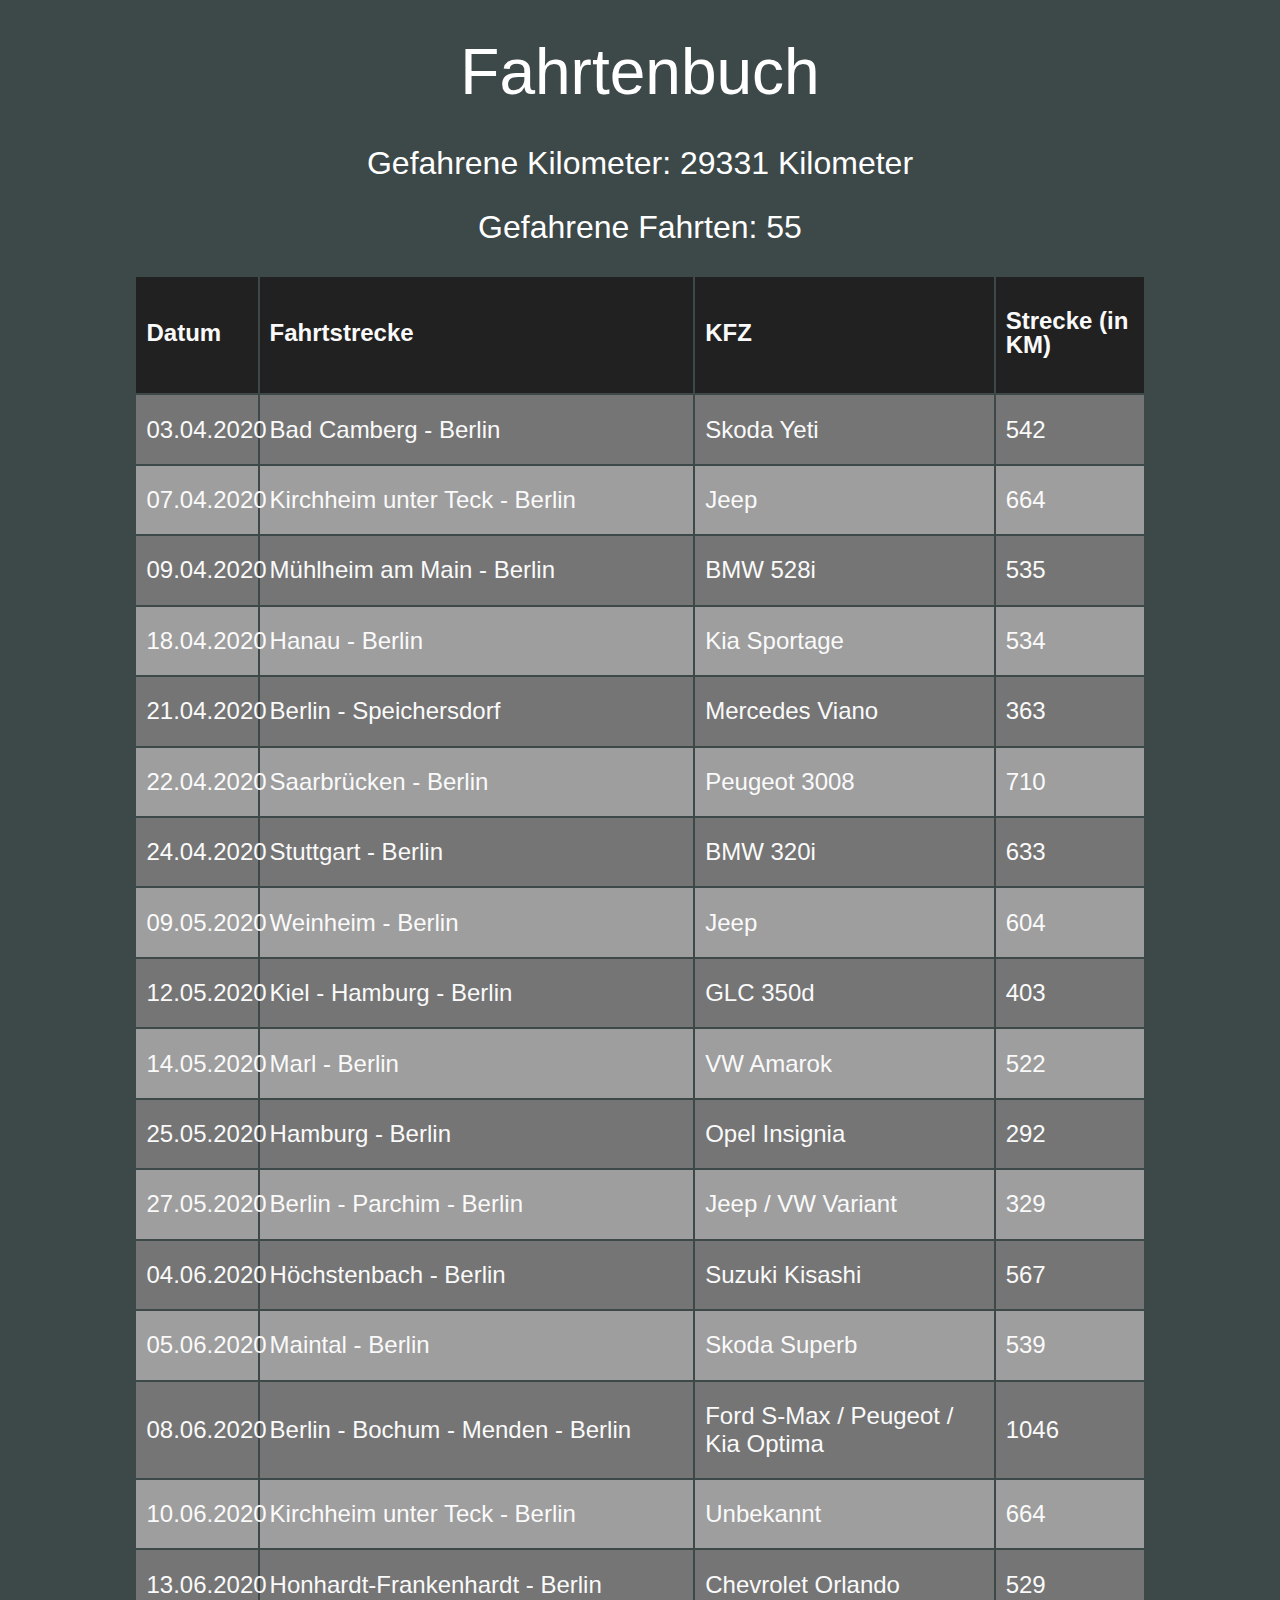
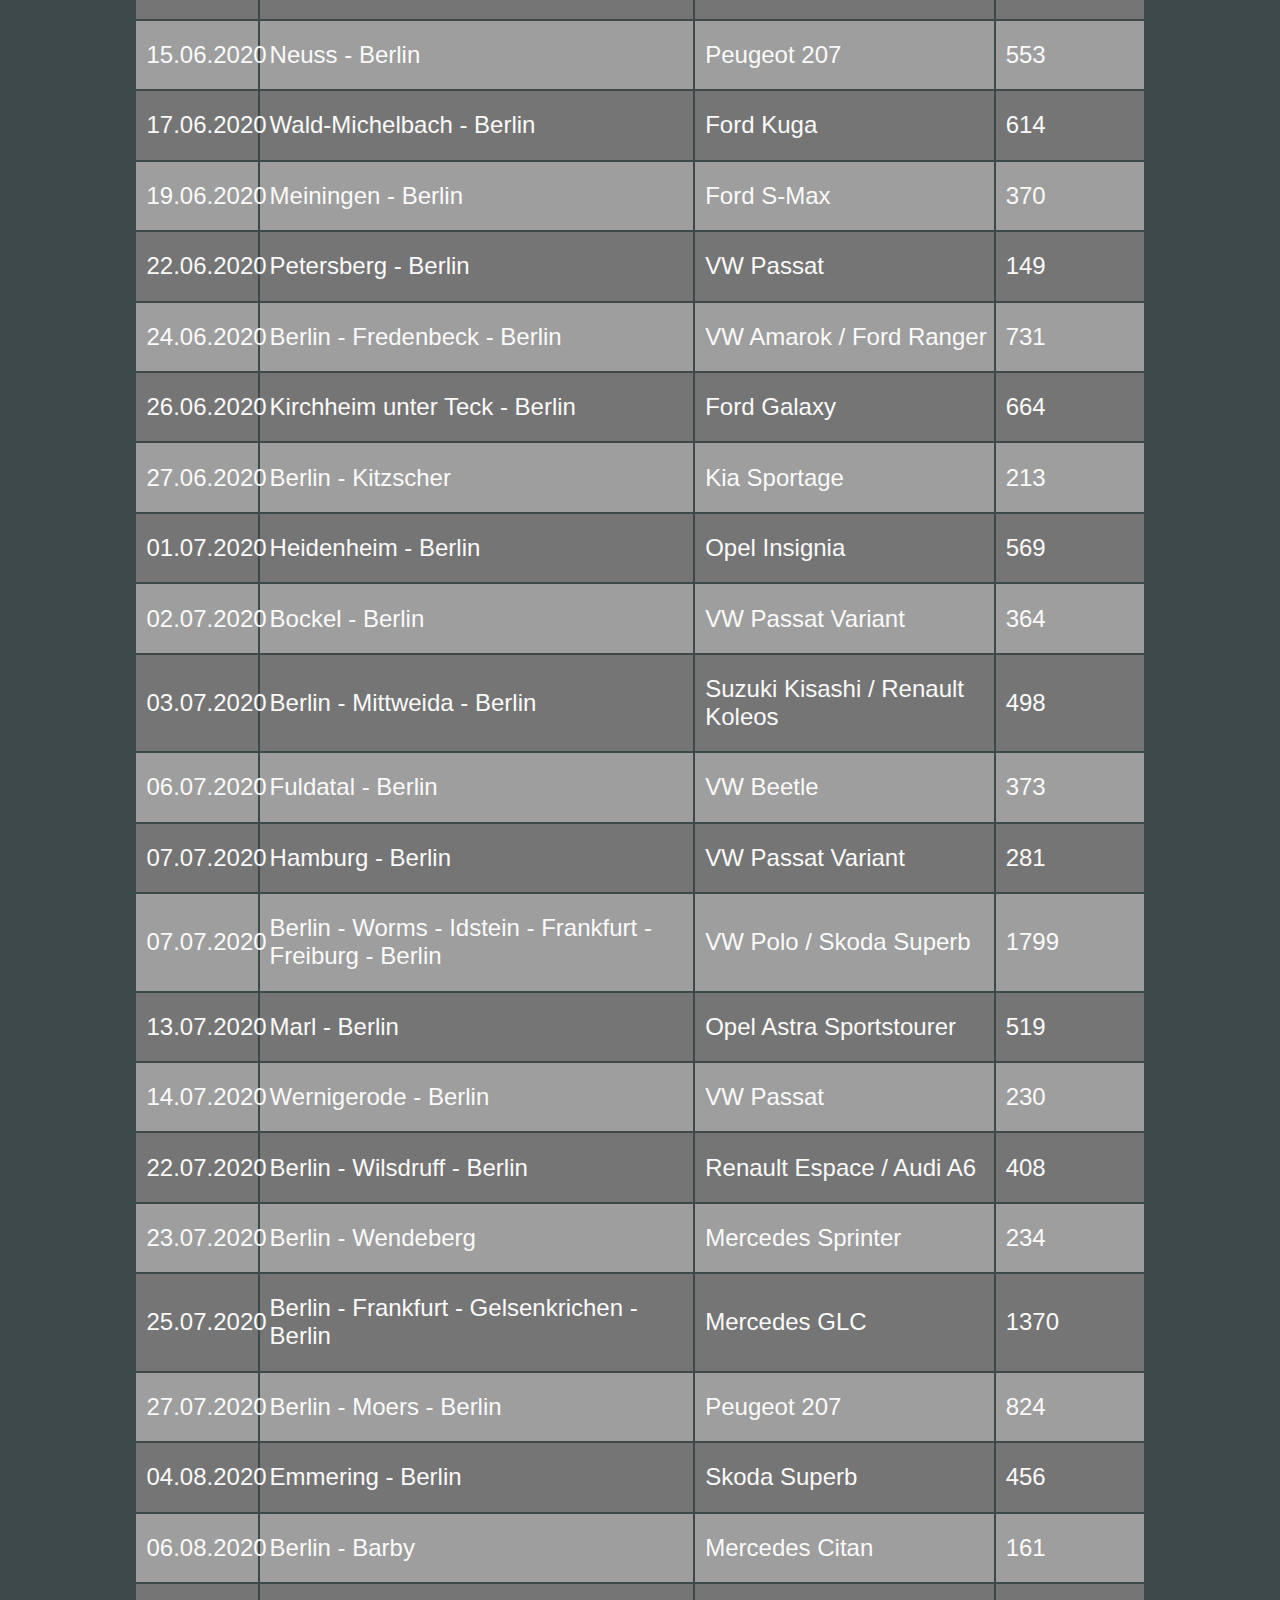
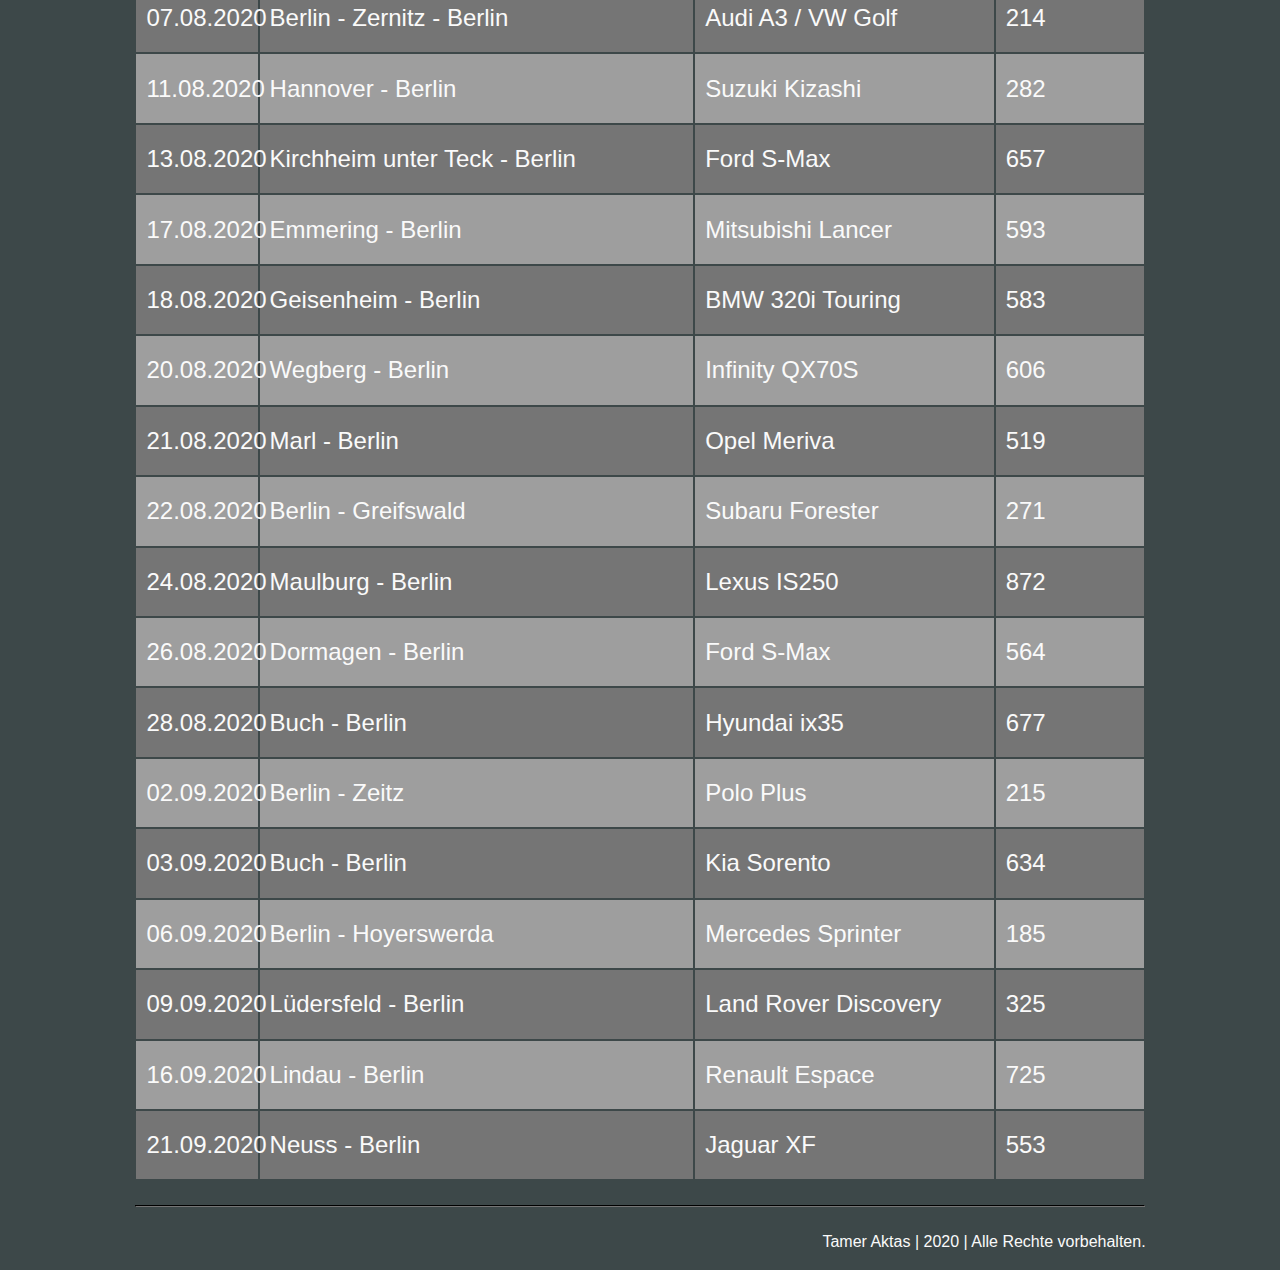
==== index.html @ 00aff047 "Update" ====
<head>

	<meta charset="utf-8">
	<title>Fahrtenbuch</title>
	<meta name="viewport" content="width=device-width, initial-scale=1.0">
	<meta name="description" content="Fahrtenbuch">
	<meta name="author" content="Tamer Aktas">
	<link rel="stylesheet" type="text/css" href="css.css">
	<link rel="Icon" type="png" href="car.png">

</head>

<body>

	<h1>Fahrtenbuch</h1>
	<h3 id="valKM"></h3>
	<h3 id="valFahrt"></h3>

	<table id="table" class="container">
		<thead>
			<tr>
				<th>
					<h1>Datum</h1>
				</th>
				<th>
					<h1>Fahrtstrecke</h1>
				</th>
				<th>
					<h1>KFZ</h1>
				</th>
				<th>
					<h1>Strecke (in KM)</h1>
				</th>
			</tr>
		</thead>
		<tbody>
			<tr>
				<td>03.04.2020</td>
				<td>Bad Camberg - Berlin</td>
				<td>Skoda Yeti</td>
				<td>542</td>
			</tr>
			<tr>
				<td>07.04.2020</td>
				<td>Kirchheim unter Teck - Berlin</td>
				<td>Jeep</td>
				<td>664</td>
			</tr>
			<tr>
				<td>09.04.2020</td>
				<td>Mühlheim am Main - Berlin</td>
				<td>BMW 528i</td>
				<td>535</td>
			</tr>
			<tr>
				<td>18.04.2020</td>
				<td>Hanau - Berlin</td>
				<td>Kia Sportage</td>
				<td>534</td>
			</tr>
			<tr>
				<td>21.04.2020</td>
				<td>Berlin - Speichersdorf</td>
				<td>Mercedes Viano</td>
				<td>363</td>
			</tr>
			<tr>
				<td>22.04.2020</td>
				<td>Saarbrücken - Berlin</td>
				<td>Peugeot 3008</td>
				<td>710</td>
			</tr>
			<tr>
				<td>24.04.2020</td>
				<td>Stuttgart - Berlin</td>
				<td>BMW 320i</td>
				<td>633</td>
			</tr>
			<tr>
				<td>09.05.2020</td>
				<td>Weinheim - Berlin</td>
				<td>Jeep</td>
				<td>604</td>
			</tr>
			<tr>
				<td>12.05.2020</td>
				<td>Kiel - Hamburg - Berlin</td>
				<td>GLC 350d</td>
				<td>403</td>
			</tr>
			<tr>
				<td>14.05.2020</td>
				<td>Marl - Berlin</td>
				<td>VW Amarok</td>
				<td>522</td>
			</tr>
			<tr>
				<td>25.05.2020</td>
				<td>Hamburg - Berlin</td>
				<td>Opel Insignia</td>
				<td>292</td>
			</tr>
			<tr>
				<td>27.05.2020</td>
				<td>Berlin - Parchim - Berlin</td>
				<td>Jeep / VW Variant</td>
				<td>329</td>
			</tr>
			<tr>
				<td>04.06.2020</td>
				<td>Höchstenbach - Berlin</td>
				<td>Suzuki Kisashi</td>
				<td>567</td>
			</tr>
			<tr>
				<td>05.06.2020</td>
				<td>Maintal - Berlin</td>
				<td>Skoda Superb</td>
				<td>539</td>
			</tr>
			<tr>
				<td>08.06.2020</td>
				<td>Berlin - Bochum - Menden - Berlin</td>
				<td>Ford S-Max / Peugeot / Kia Optima</td>
				<td>1046</td>
			</tr>
			<tr>
				<td>10.06.2020</td>
				<td>Kirchheim unter Teck - Berlin</td>
				<td>Unbekannt</td>
				<td>664</td>
			</tr>
			<tr>
				<td>13.06.2020</td>
				<td>Honhardt-Frankenhardt - Berlin</td>
				<td>Chevrolet Orlando</td>
				<td>529</td>
			</tr>
			<tr>
				<td>15.06.2020</td>
				<td>Neuss - Berlin</td>
				<td>Peugeot 207</td>
				<td>553</td>
			</tr>
			<tr>
				<td>17.06.2020</td>
				<td>Wald-Michelbach - Berlin</td>
				<td>Ford Kuga</td>
				<td>614</td>
			</tr>
			<tr>
				<td>19.06.2020</td>
				<td>Meiningen - Berlin</td>
				<td>Ford S-Max</td>
				<td>370</td>
			</tr>
			<tr>
				<td>22.06.2020</td>
				<td>Petersberg - Berlin</td>
				<td>VW Passat</td>
				<td>149</td>
			</tr>
			<tr>
				<td>24.06.2020</td>
				<td>Berlin - Fredenbeck - Berlin</td>
				<td>VW Amarok / Ford Ranger</td>
				<td>731</td>
			</tr>
			<tr>
				<td>26.06.2020</td>
				<td>Kirchheim unter Teck - Berlin</td>
				<td>Ford Galaxy</td>
				<td>664</td>
			</tr>
			<tr>
				<td>27.06.2020</td>
				<td>Berlin - Kitzscher</td>
				<td>Kia Sportage</td>
				<td>213</td>
			</tr>
			<tr>
				<td>01.07.2020</td>
				<td>Heidenheim - Berlin</td>
				<td>Opel Insignia</td>
				<td>569</td>
			</tr>
			<tr>
				<td>02.07.2020</td>
				<td>Bockel - Berlin</td>
				<td>VW Passat Variant</td>
				<td>364</td>
			</tr>
			<tr>
				<td>03.07.2020</td>
				<td>Berlin - Mittweida - Berlin</td>
				<td>Suzuki Kisashi / Renault Koleos</td>
				<td>498</td>
			</tr>
			<tr>
				<td>06.07.2020</td>
				<td>Fuldatal - Berlin</td>
				<td>VW Beetle</td>
				<td>373</td>
			</tr>
			<tr>
				<td>07.07.2020</td>
				<td>Hamburg - Berlin</td>
				<td>VW Passat Variant</td>
				<td>281</td>
			</tr>
			<tr>
				<td>07.07.2020</td>
				<td>Berlin - Worms - Idstein - Frankfurt - Freiburg - Berlin</td>
				<td>VW Polo / Skoda Superb</td>
				<td>1799</td>
			</tr>
			<tr>
				<td>13.07.2020</td>
				<td>Marl - Berlin</td>
				<td>Opel Astra Sportstourer</td>
				<td>519</td>
			</tr>
			<tr>
				<td>14.07.2020</td>
				<td>Wernigerode - Berlin</td>
				<td>VW Passat</td>
				<td>230</td>
			</tr>
			<tr>
				<td>22.07.2020</td>
				<td>Berlin - Wilsdruff - Berlin</td>
				<td>Renault Espace / Audi A6</td>
				<td>408</td>
			</tr>
			<tr>
				<td>23.07.2020</td>
				<td>Berlin - Wendeberg </td>
				<td>Mercedes Sprinter</td>
				<td>234</td>
			</tr>
			<tr>
				<td>25.07.2020</td>
				<td>Berlin - Frankfurt - Gelsenkrichen - Berlin</td>
				<td>Mercedes GLC</td>
				<td>1370</td>
			</tr>
			<tr>
				<td>27.07.2020</td>
				<td>Berlin - Moers - Berlin</td>
				<td>Peugeot 207</td>
				<td>824</td>
			</tr>
			<tr>
				<td>04.08.2020</td>
				<td>Emmering - Berlin</td>
				<td>Skoda Superb</td>
				<td>456</td>
			</tr>
			<tr>
				<td>06.08.2020</td>
				<td>Berlin - Barby</td>
				<td>Mercedes Citan</td>
				<td>161</td>
			</tr>
			<tr>
				<td>07.08.2020</td>
				<td>Berlin - Zernitz - Berlin</td>
				<td>Audi A3 / VW Golf</td>
				<td>214</td>
			</tr>
			<tr>
				<td>11.08.2020</td>
				<td>Hannover - Berlin</td>
				<td>Suzuki Kizashi</td>
				<td>282</td>
			</tr>
			<tr>
				<td>13.08.2020</td>
				<td>Kirchheim unter Teck - Berlin</td>
				<td>Ford S-Max</td>
				<td>657</td>
			</tr>
			<tr>
				<td>17.08.2020</td>
				<td>Emmering - Berlin</td>
				<td>Mitsubishi Lancer</td>
				<td>593</td>
			</tr>
			<tr>
				<td>18.08.2020</td>
				<td>Geisenheim - Berlin</td>
				<td>BMW 320i Touring</td>
				<td>583</td>
			</tr>
			<tr>
				<td>20.08.2020</td>
				<td>Wegberg - Berlin</td>
				<td>Infinity QX70S</td>
				<td>606</td>
			</tr>
			<tr>
				<td>21.08.2020</td>
				<td>Marl - Berlin</td>
				<td>Opel Meriva</td>
				<td>519</td>
			</tr>
			<tr>
				<td>22.08.2020</td>
				<td>Berlin - Greifswald</td>
				<td>Subaru Forester</td>
				<td>271</td>
			</tr>
			<tr>
				<td>24.08.2020</td>
				<td>Maulburg - Berlin</td>
				<td>Lexus IS250</td>
				<td>872</td>
			</tr>
			<tr>
				<td>26.08.2020</td>
				<td>Dormagen - Berlin</td>
				<td>Ford S-Max</td>
				<td>564</td>
			</tr>
			<tr>
				<td>28.08.2020</td>
				<td>Buch - Berlin</td>
				<td>Hyundai ix35</td>
				<td>677</td>
			</tr>
			<tr>
				<td>02.09.2020</td>
				<td>Berlin - Zeitz</td>
				<td>Polo Plus</td>
				<td>215</td>
			</tr>
			<tr>
				<td>03.09.2020</td>
				<td>Buch - Berlin</td>
				<td>Kia Sorento</td>
				<td>634</td>
			</tr>
			<tr>
				<td>06.09.2020</td>
				<td>Berlin - Hoyerswerda</td>
				<td>Mercedes Sprinter</td>
				<td>185</td>
			</tr>
			<tr>
				<td>09.09.2020</td>
				<td>Lüdersfeld - Berlin</td>
				<td>Land Rover Discovery</td>
				<td>325</td>
			</tr>
			<tr>
				<td>16.09.2020</td>
				<td>Lindau - Berlin</td>
				<td>Renault Espace</td>
				<td>725</td>
			</tr>
			<tr>
				<td>21.09.2020</td>
				<td>Neuss - Berlin</td>
				<td>Jaguar XF</td>
				<td>553</td>
			</tr>
		</tbody>
	</table>

	<hr>

	<div class="footer">
		<p>Tamer Aktas | 2020 | Alle Rechte vorbehalten.</p>
	</div>

	<script>

		var table = document.getElementById("table"), sumKM = 0, sumFahrt = 0;

		for (var i = 1; i < table.rows.length; i++) {
			sumKM = sumKM + parseInt(table.rows[i].cells[3].innerHTML);
			sumFahrt++;
		}

		document.getElementById("valKM").innerHTML = "Gefahrene Kilometer: " + sumKM + " Kilometer";
		document.getElementById("valFahrt").innerHTML = "Gefahrene Fahrten: " + sumFahrt;
		//document.getElementById("valErdeUmfang").innerHTML = "Anzahl Erdumrundungen: " + Math.round((sumKM / 40075.017) * 100) / 100;

	</script>

</body>
---- css.css ----
body {
  font-family: 'Open Sans', sans-serif;
  font-weight: 300;
  line-height: 1.4em;
  color: #FAFAFA;
  background-color:#3D4849;
}

h1 {
  font-size: 4em; 
  font-weight: 300;
  line-height: 1em;
  padding-top: 0.5em;
  text-align: center;
  color: #ffffff;
}

h2 {
  font-size: 1em; 
  font-weight: 300;
  text-align: center;
  display: block;
  line-height:1em;
  padding-bottom: 2em;
  color: #FAFAFA;
}

h2 a {
  font-weight: 700;
  text-transform: uppercase;
  color: #FAFAFA;
  text-decoration: none;
}

h3 {
  font-size: 2em; 
  font-weight: 300;
  line-height: 1em;
  text-align: center;
  color: #ffffff;
}

hr {
  width: 79.8%;
  margin-top: 1.5em;
  margin-bottom: 1.5em;
  border-color: #212121;
}

/* Table */

.container {
	text-align: left;
	overflow: hidden;
	width: 80%;
	margin-left: 10%;
  display: table;
}

.container td {
	font-weight: normal;
	font-size: 1.5em;
}

.container th {
  background-color: #212121;
}

.container th h1 {
  font-weight: bold;
	font-size: 1.5em;
  text-align: left;
  color: #FAFAFA;
}

.container td, .container th {
	padding-bottom: 2%;
  padding-top: 2%;
  padding-left: 1%;
}

/* Background-color of the odd rows */
.container tr:nth-child(odd) {
	background-color: #757575;
}

/* Background-color of the even rows */
.container tr:nth-child(even) {
	background-color: #9E9E9E;
}

.container td:first-child { 
  color: #FAFAFA; 
}

.footer {
  width: 90%;
  text-align: right;
  color: #FAFAFA;
}
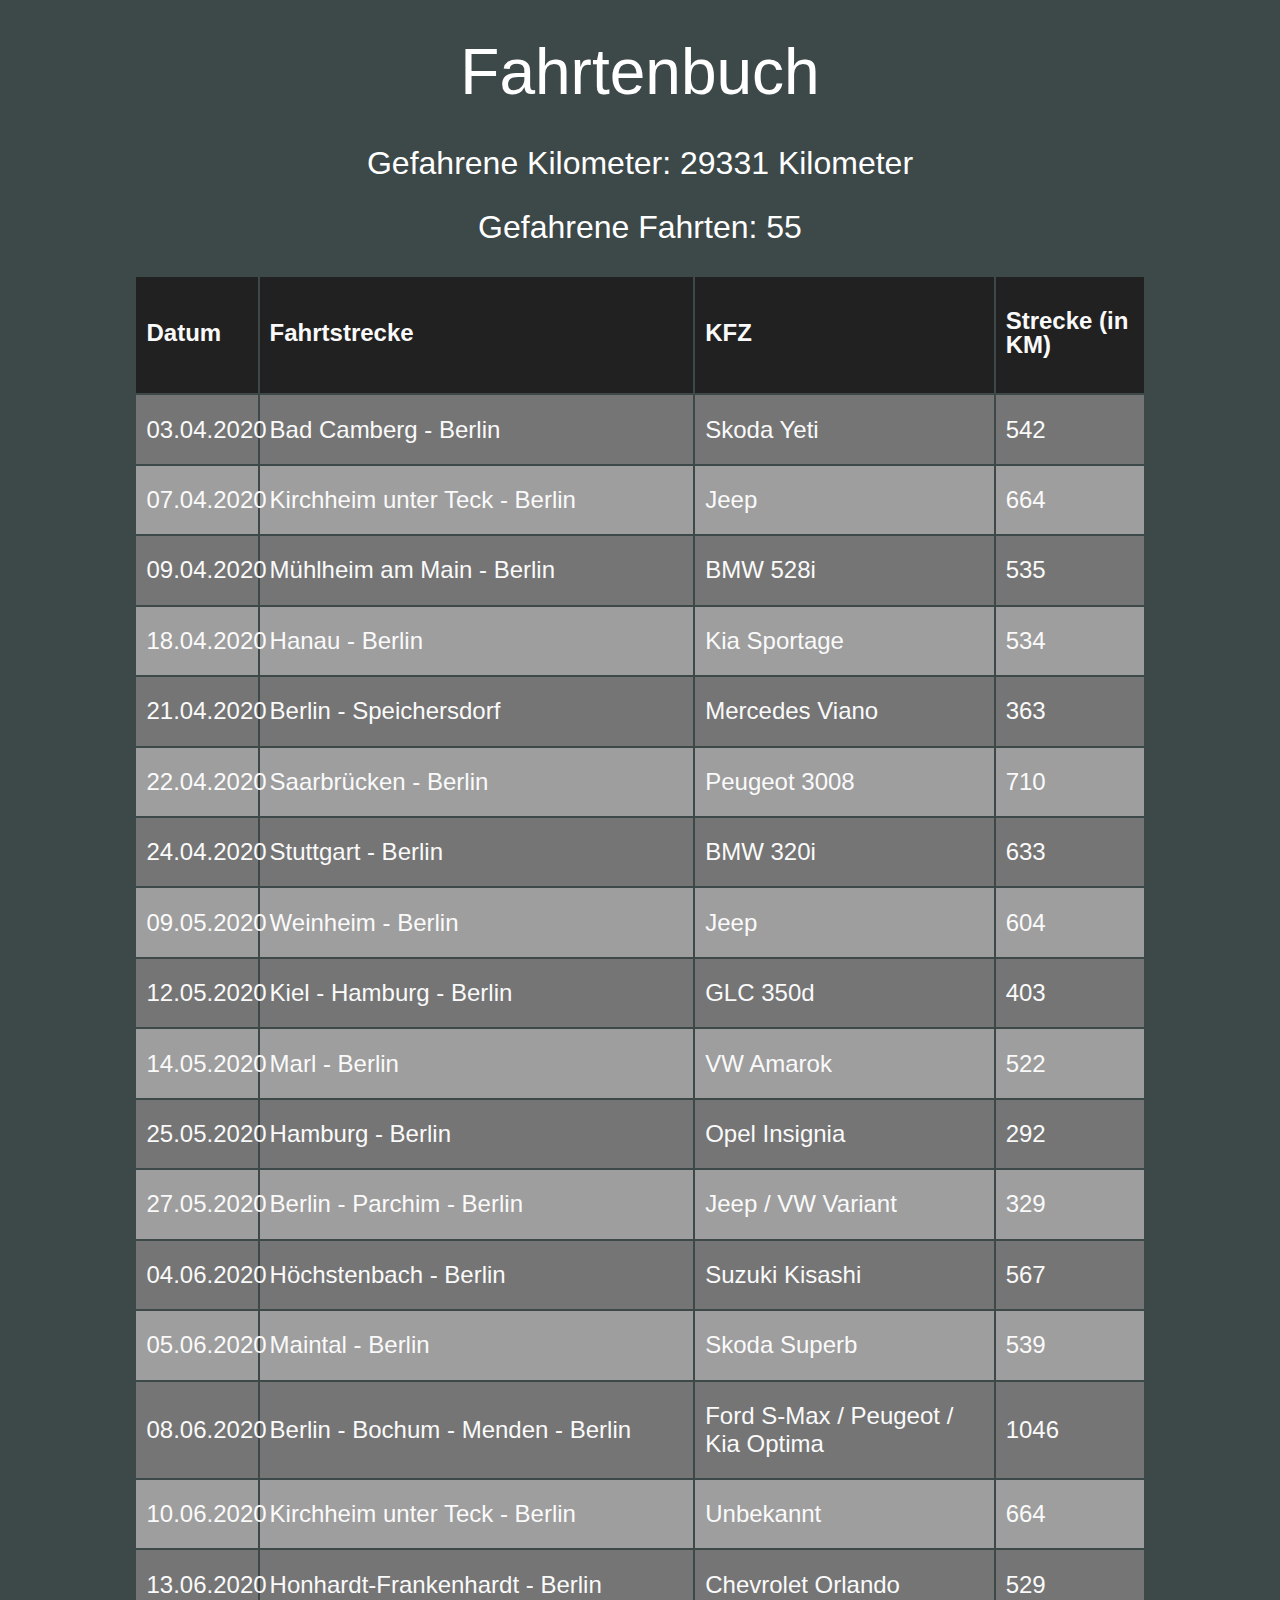
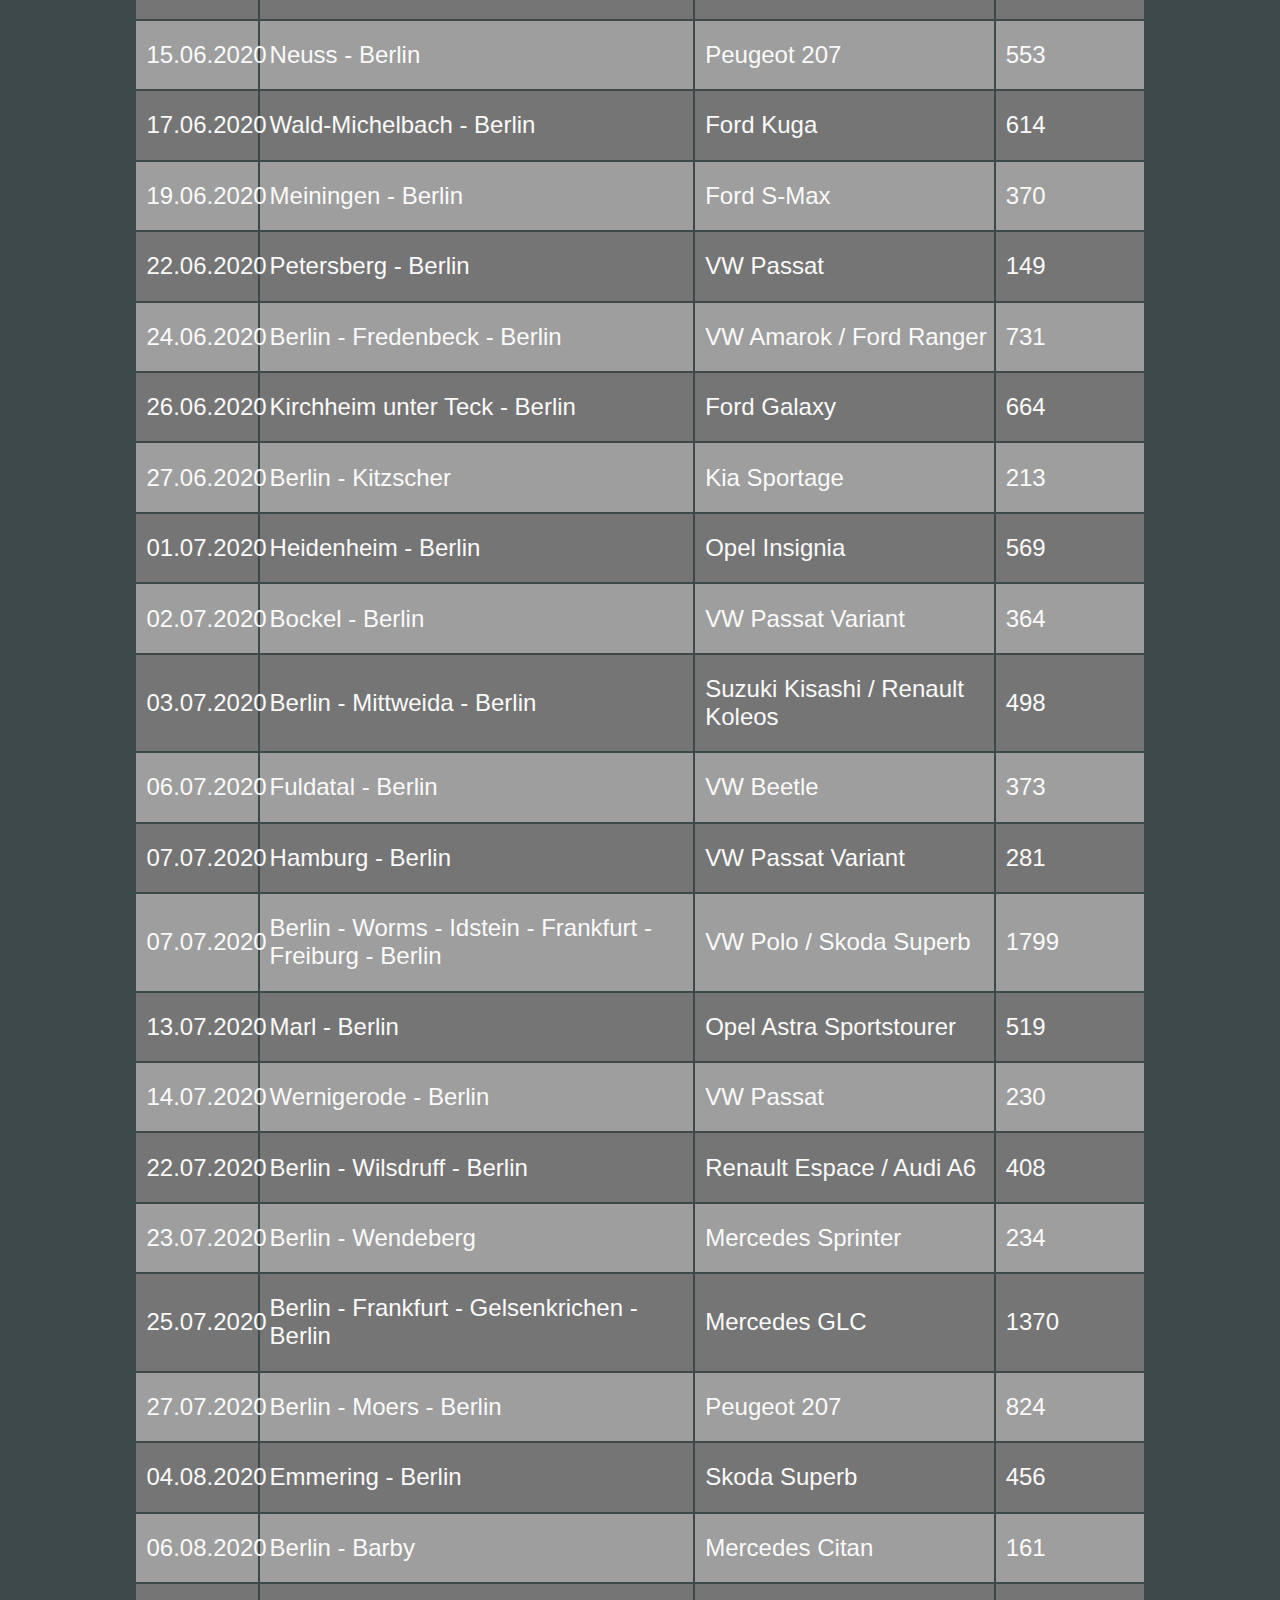
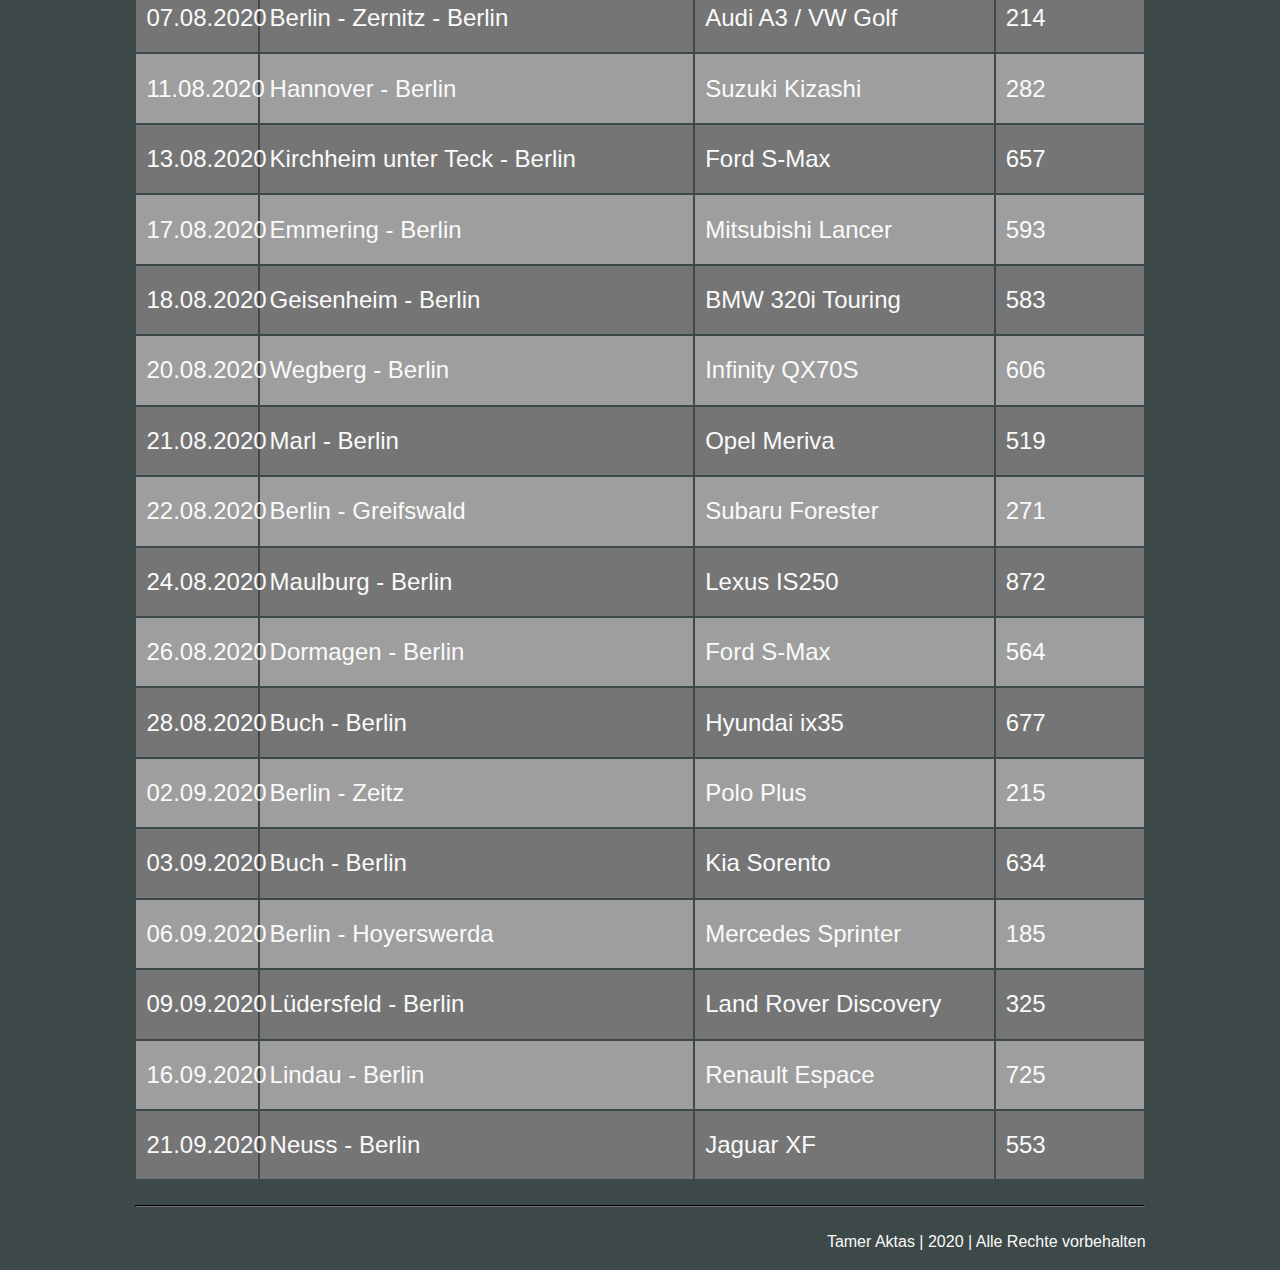
==== commit fb6e5ebe: "Update" ====
--- a/index.html
+++ b/index.html
@@ -370,7 +370,7 @@
 	<hr>
 
 	<div class="footer">
-		<p>Tamer Aktas | 2020 | Alle Rechte vorbehalten.</p>
+		<p>Tamer Aktas | 2020 | Alle Rechte vorbehalten</p>
 	</div>
 
 	<script>
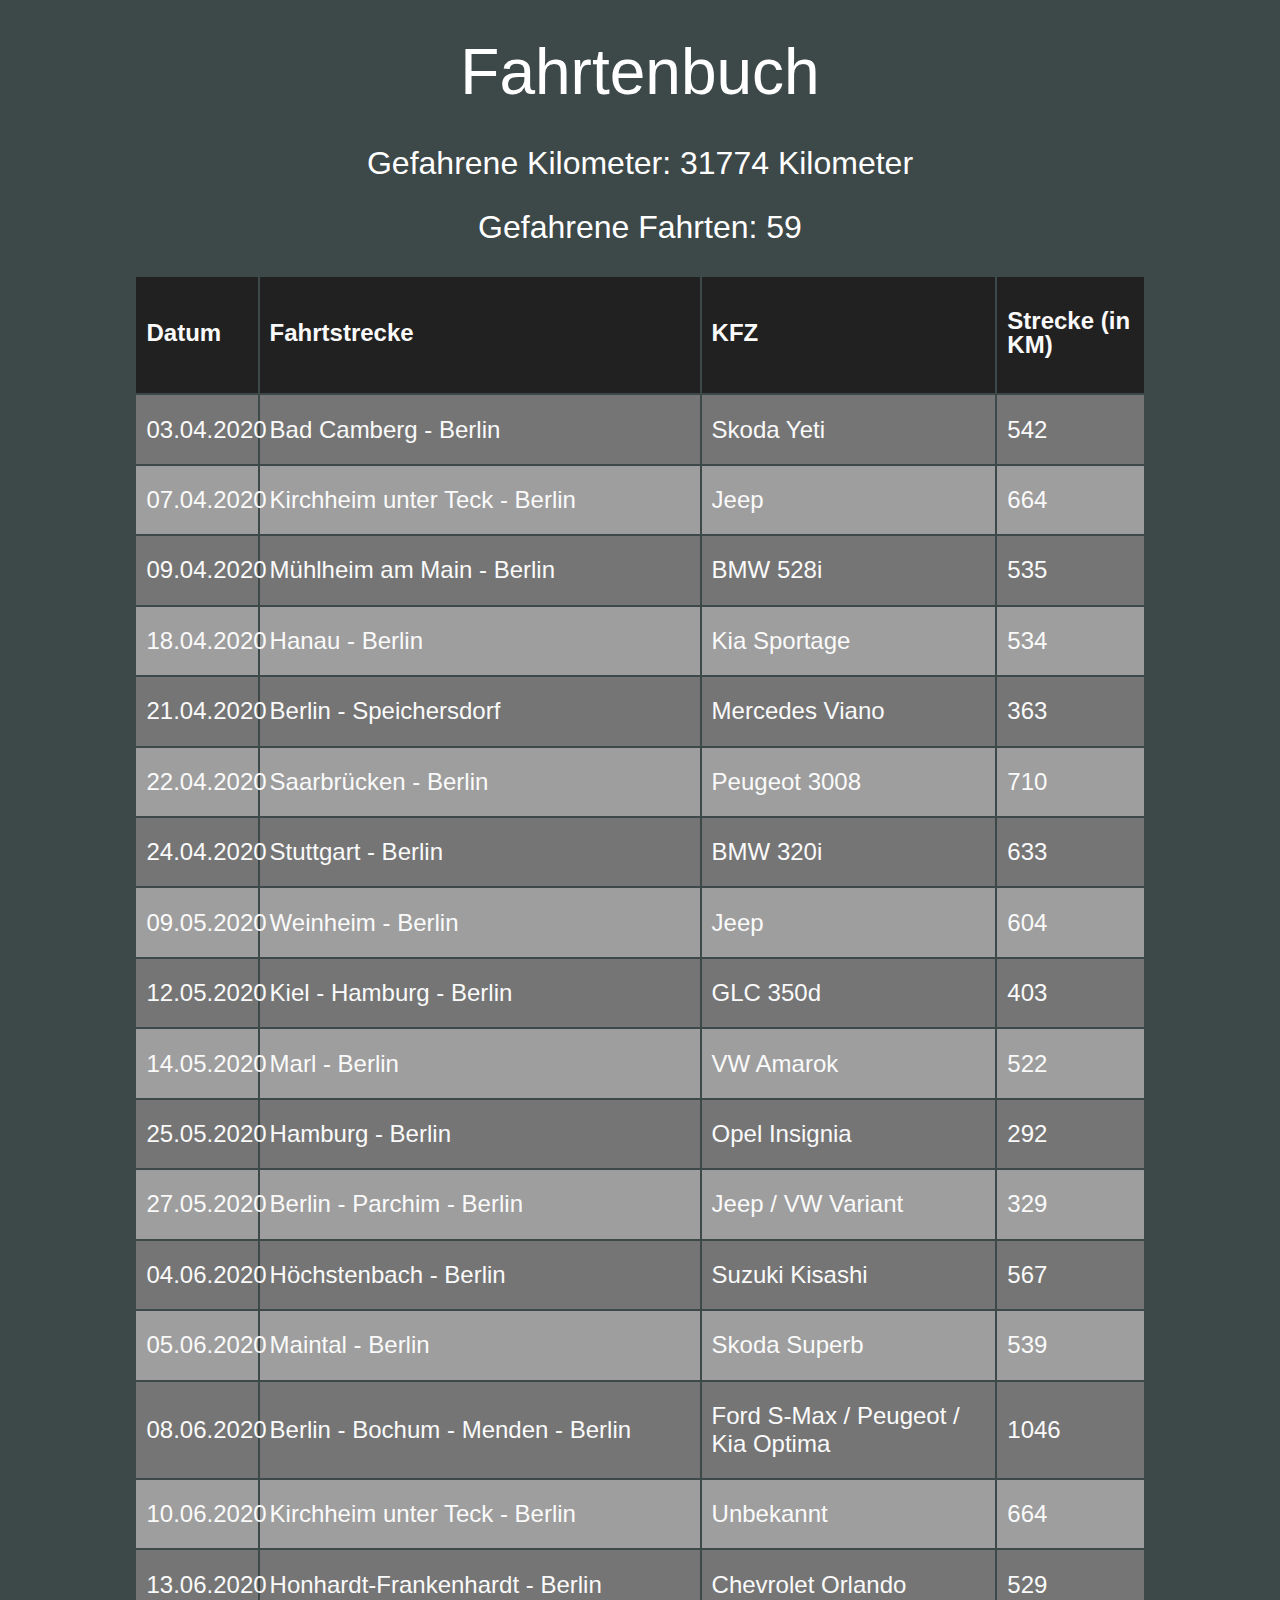
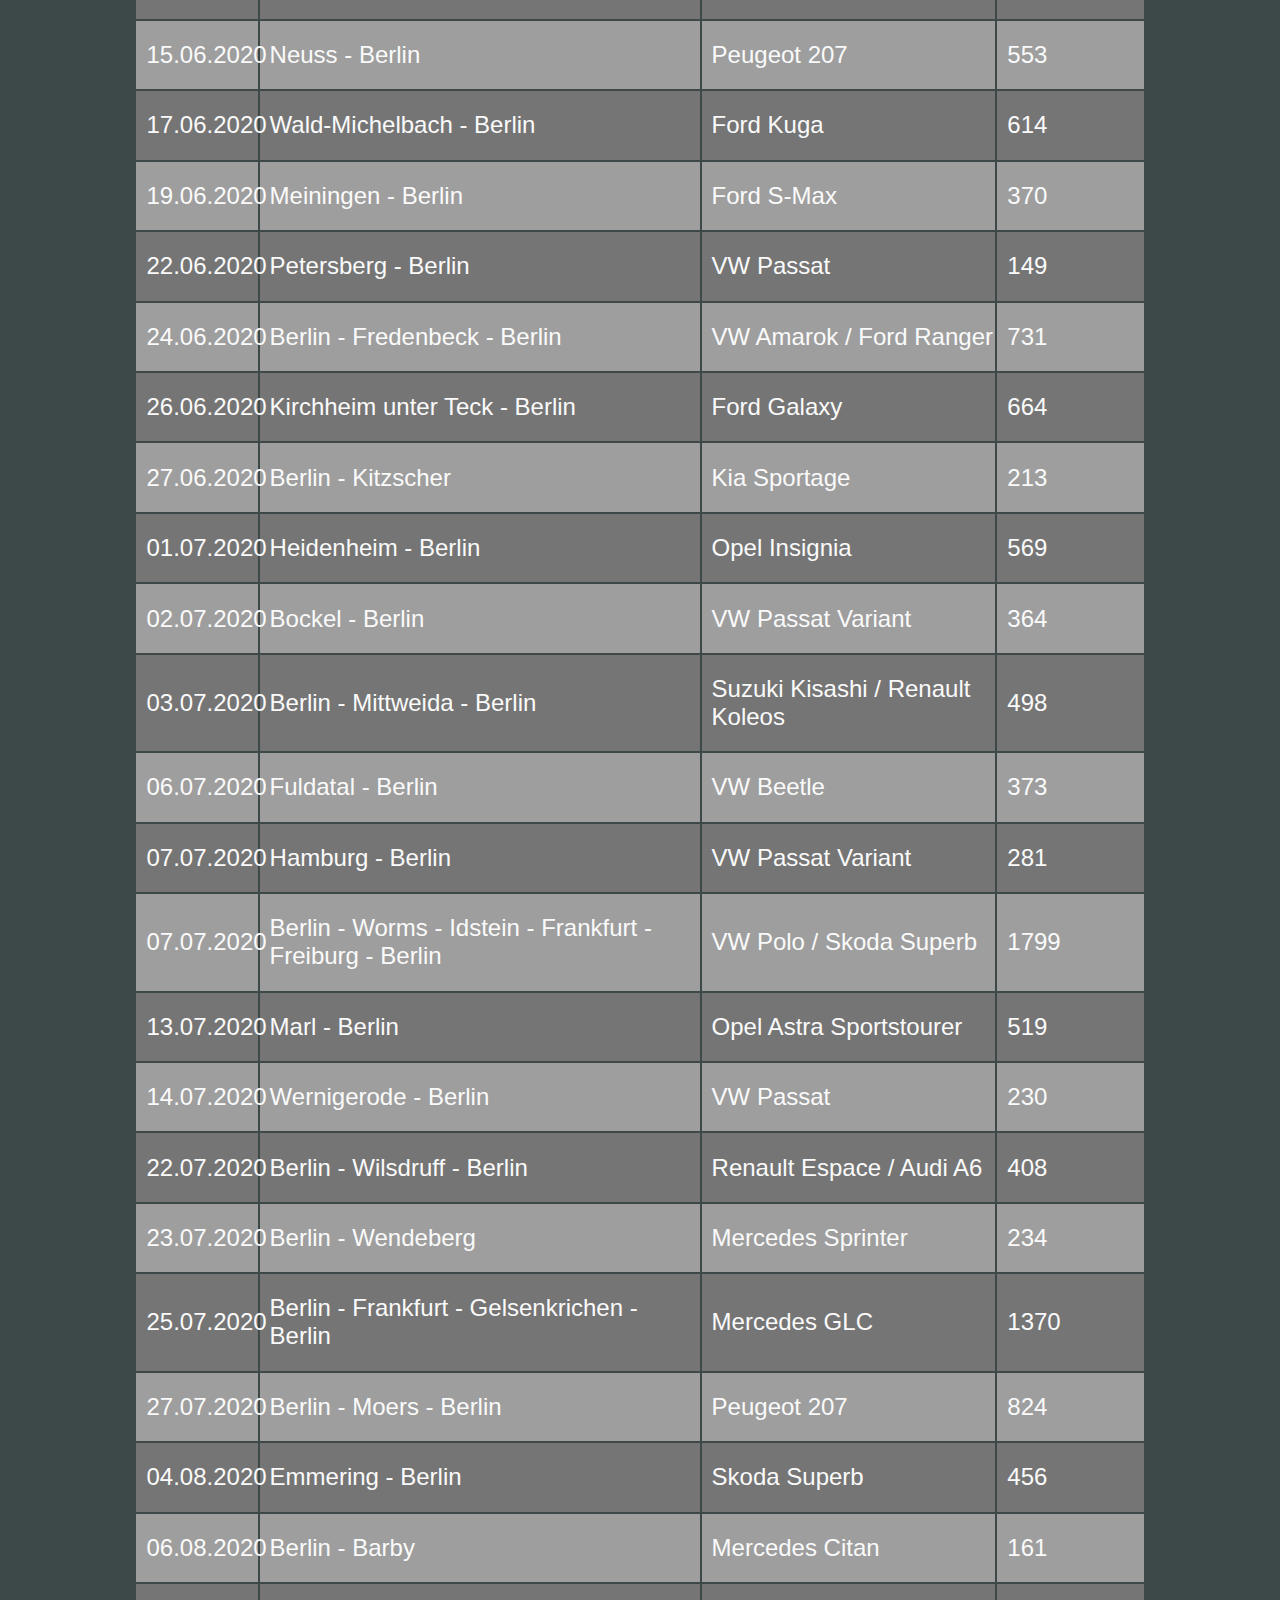
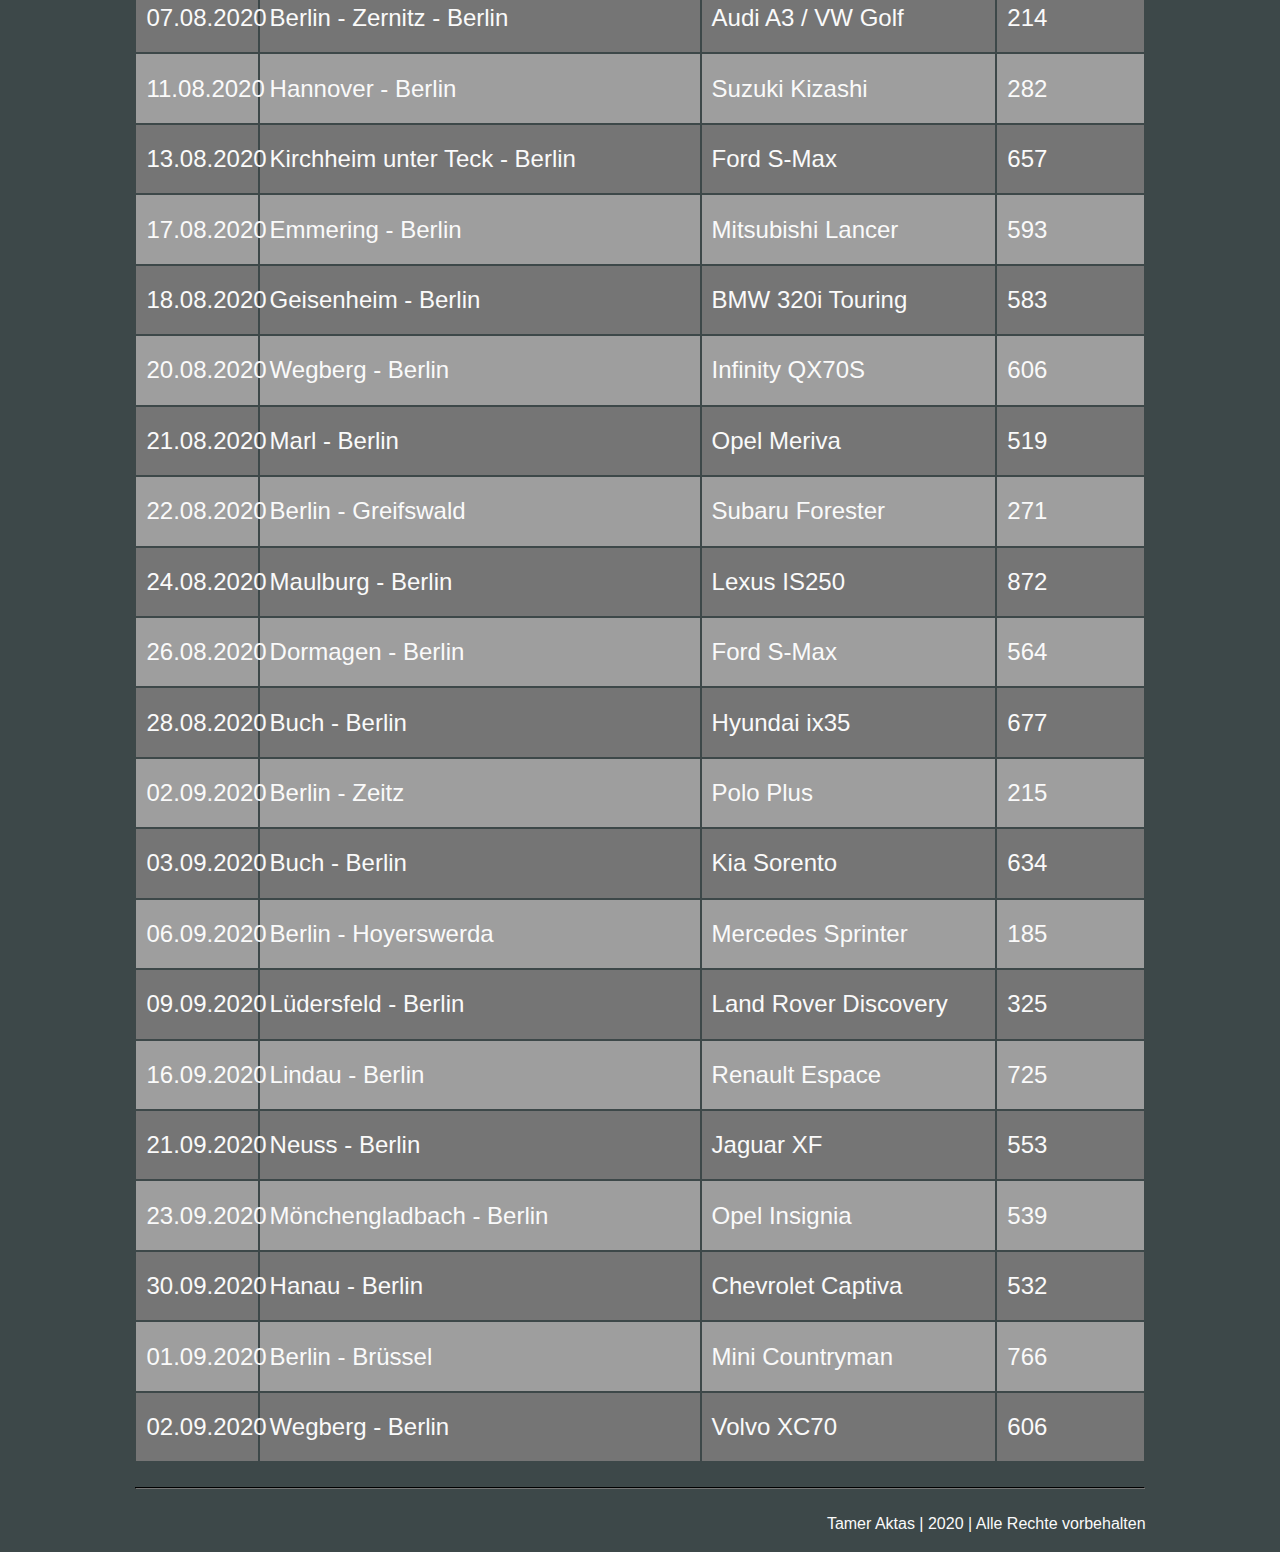
==== commit dd5d6fc2: "Update" ====
--- a/index.html
+++ b/index.html
@@ -364,6 +364,30 @@
 				<td>Jaguar XF</td>
 				<td>553</td>
 			</tr>
+			<tr>
+				<td>23.09.2020</td>
+				<td>Mönchengladbach - Berlin</td>
+				<td>Opel Insignia</td>
+				<td>539</td>
+			</tr>
+			<tr>
+				<td>30.09.2020</td>
+				<td>Hanau - Berlin</td>
+				<td>Chevrolet Captiva</td>
+				<td>532</td>
+			</tr>
+			<tr>
+				<td>01.09.2020</td>
+				<td>Berlin - Brüssel</td>
+				<td>Mini Countryman</td>
+				<td>766</td>
+			</tr>
+			<tr>
+				<td>02.09.2020</td>
+				<td>Wegberg - Berlin</td>
+				<td>Volvo XC70</td>
+				<td>606</td>
+			</tr>
 		</tbody>
 	</table>
 
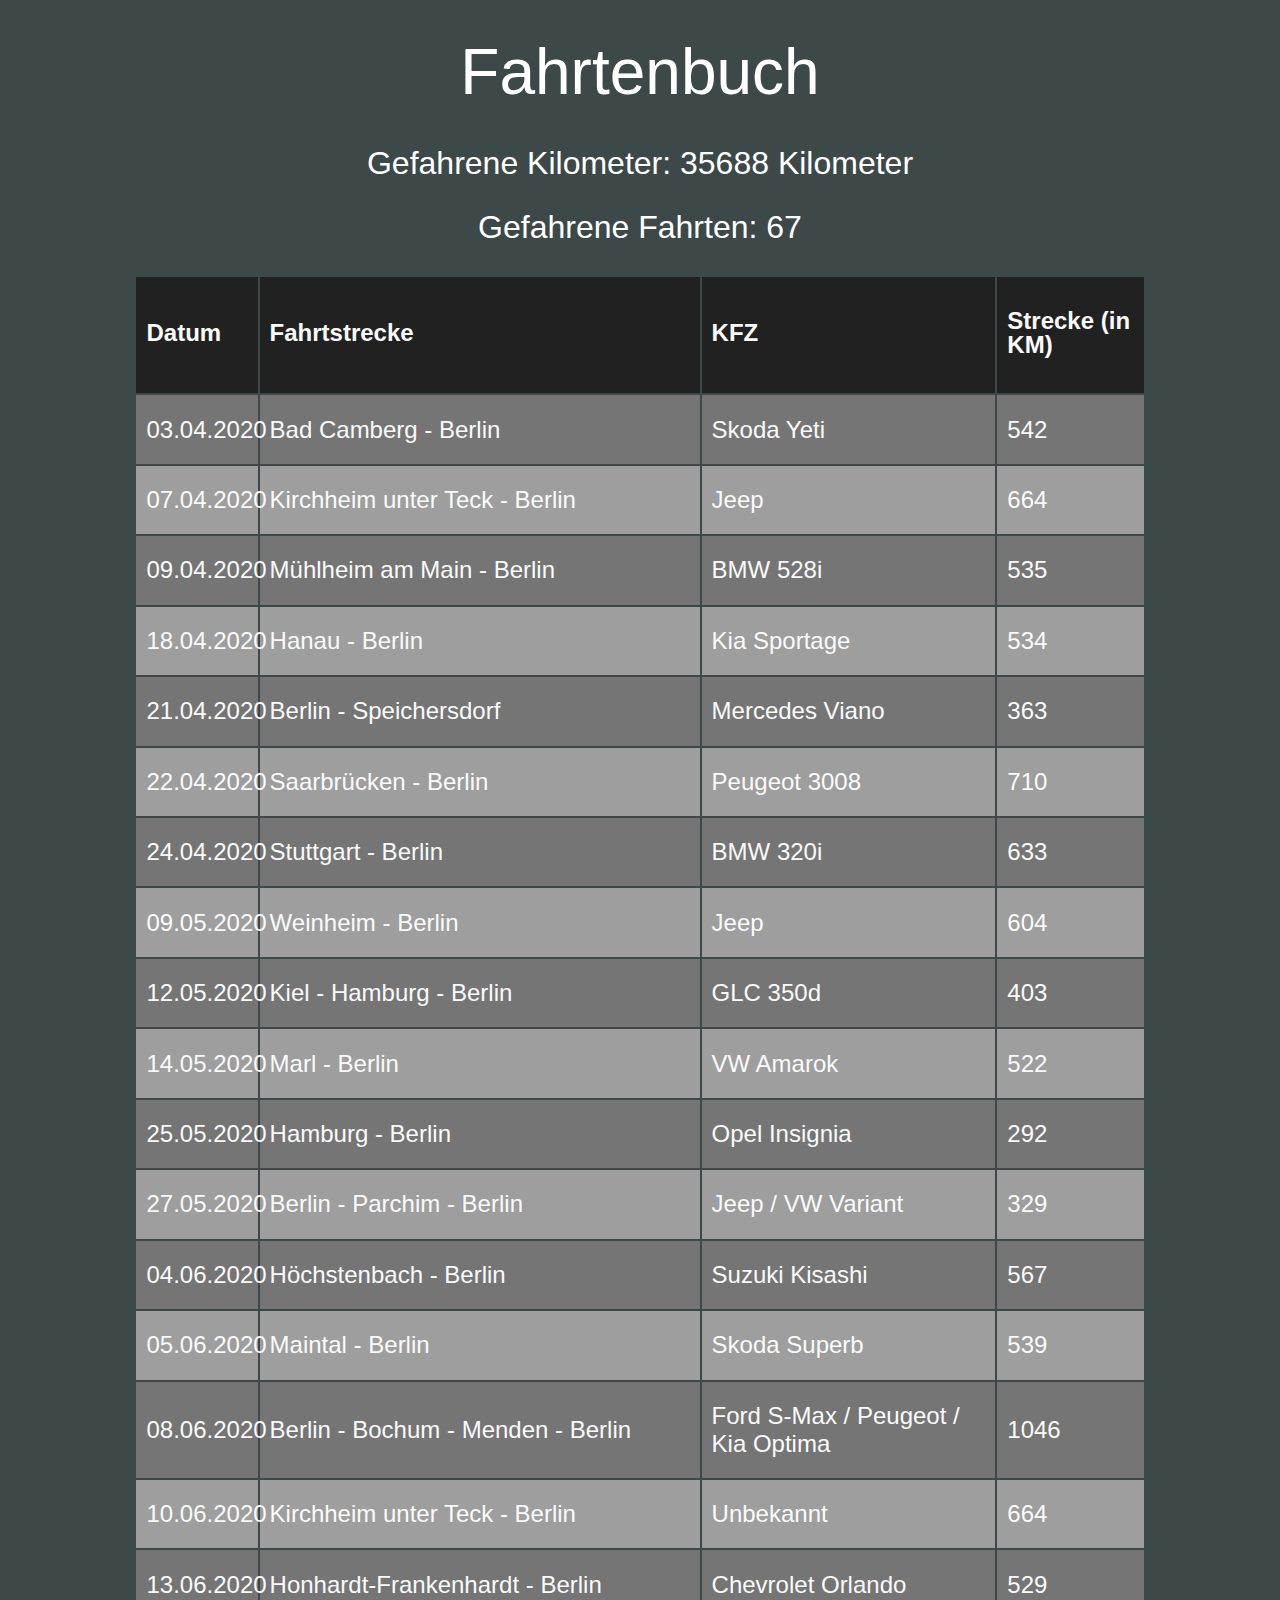
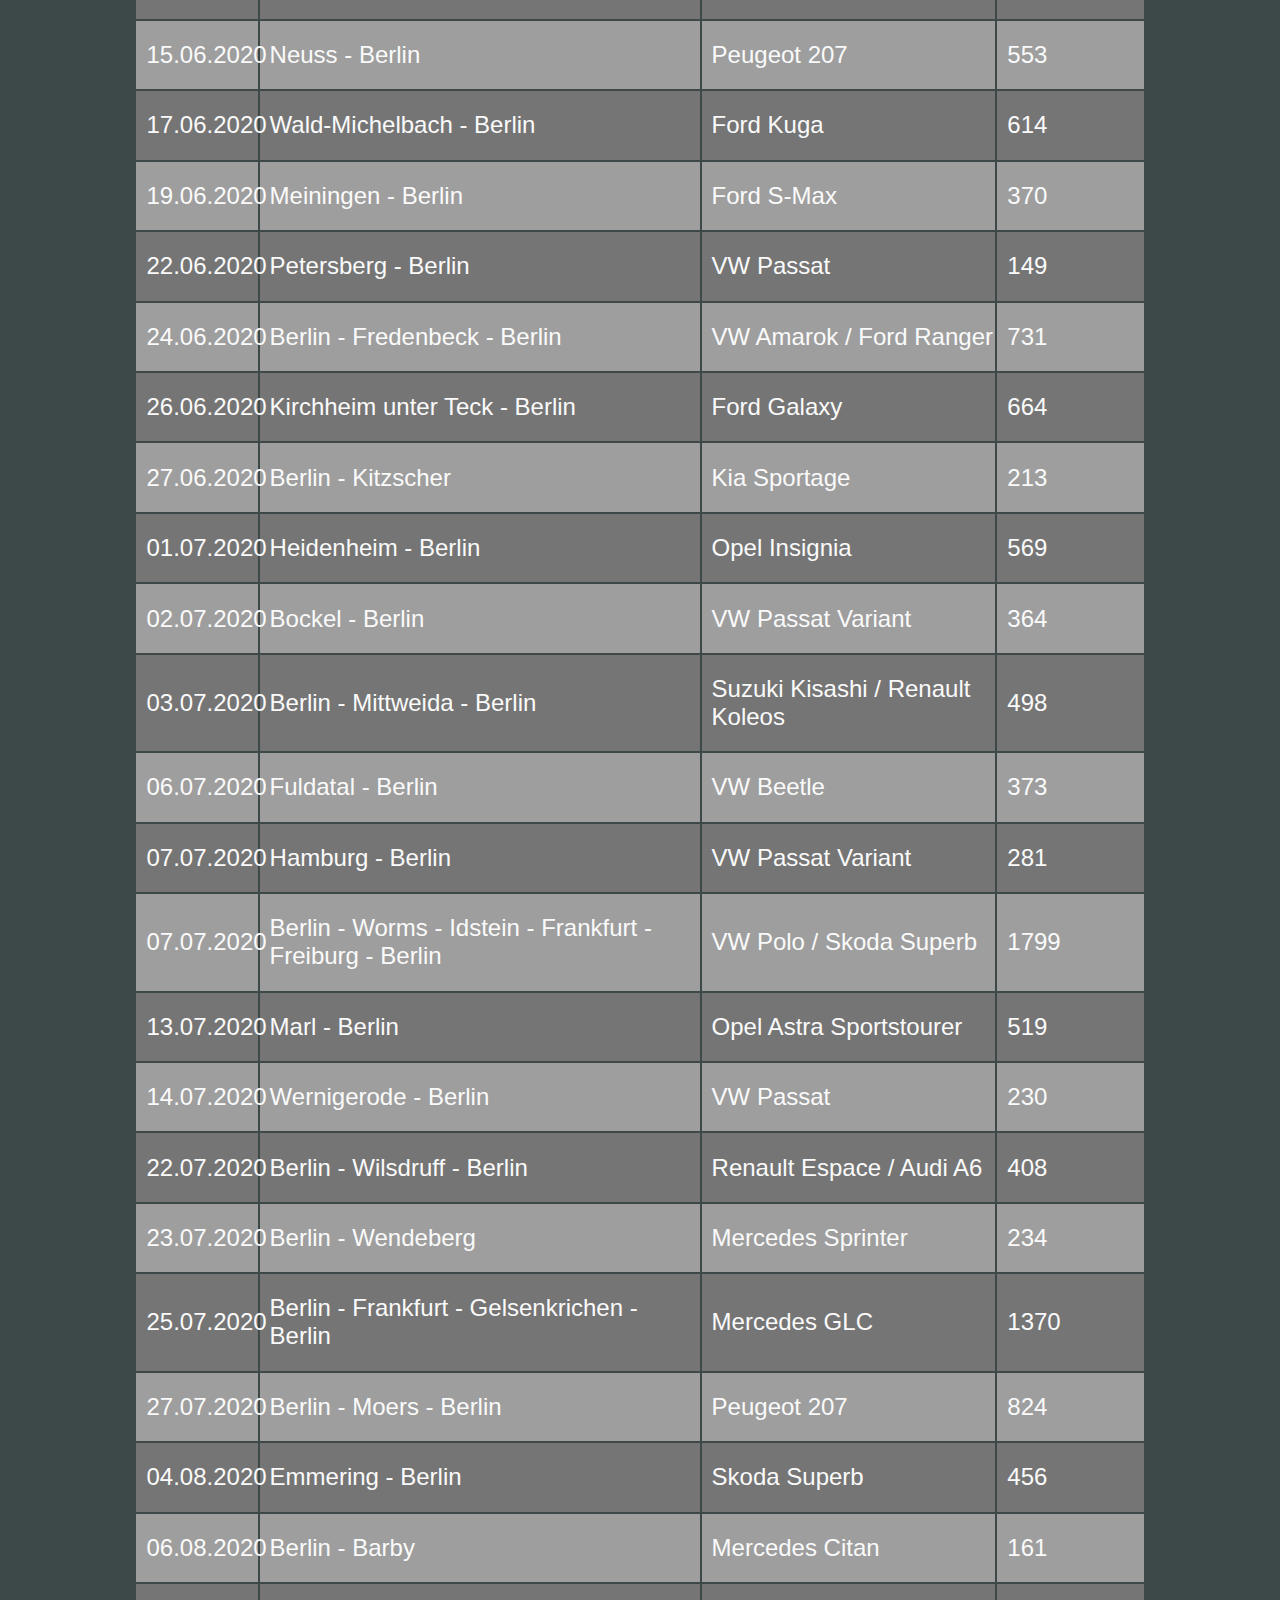
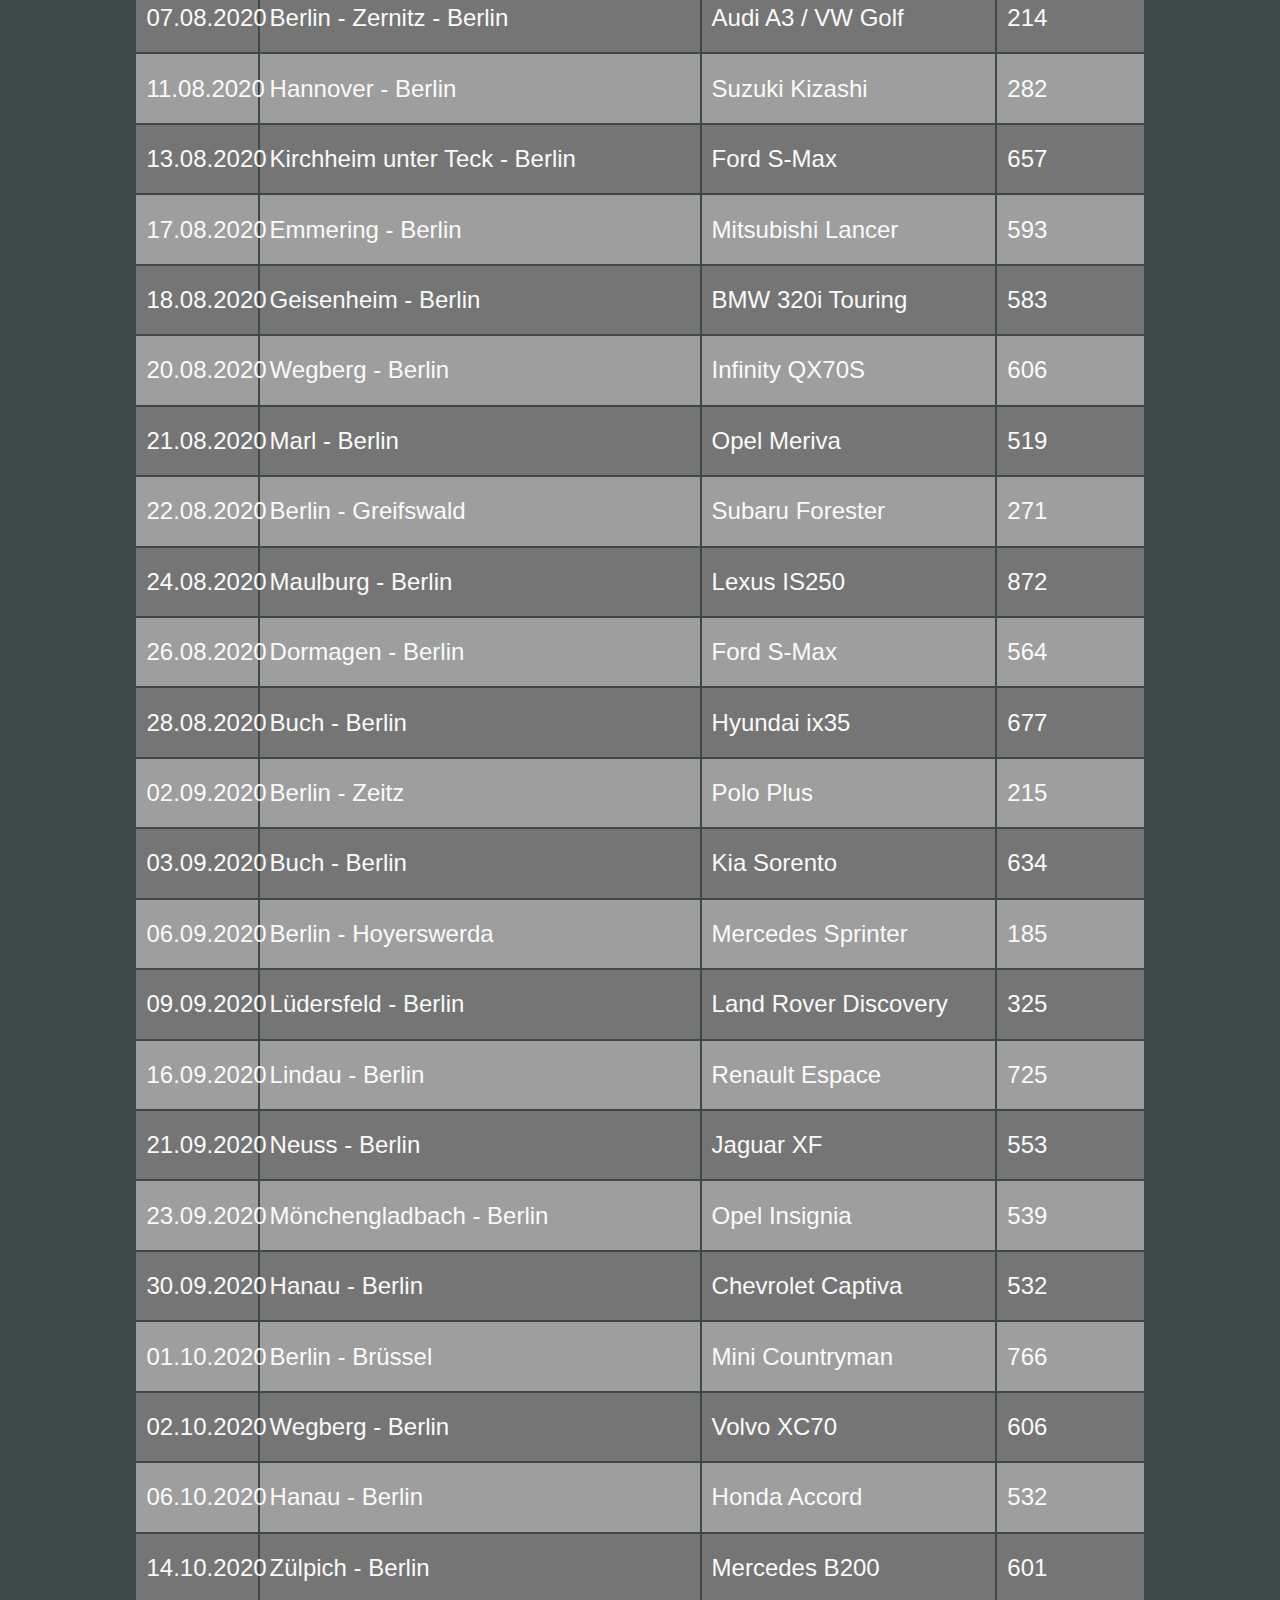
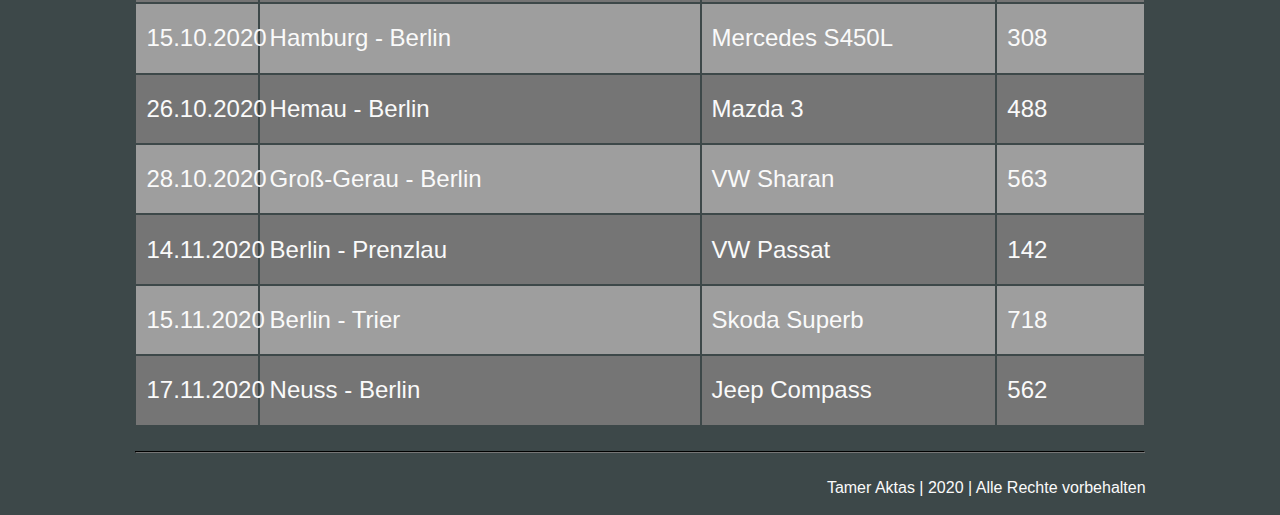
==== commit d125c1eb: "Update" ====
--- a/index.html
+++ b/index.html
@@ -377,16 +377,64 @@
 				<td>532</td>
 			</tr>
 			<tr>
-				<td>01.09.2020</td>
+				<td>01.10.2020</td>
 				<td>Berlin - Brüssel</td>
 				<td>Mini Countryman</td>
 				<td>766</td>
 			</tr>
 			<tr>
-				<td>02.09.2020</td>
+				<td>02.10.2020</td>
 				<td>Wegberg - Berlin</td>
 				<td>Volvo XC70</td>
 				<td>606</td>
+			</tr>
+			<tr>
+				<td>06.10.2020</td>
+				<td>Hanau - Berlin</td>
+				<td>Honda Accord</td>
+				<td>532</td>
+			</tr>
+			<tr>
+				<td>14.10.2020</td>
+				<td>Zülpich - Berlin</td>
+				<td>Mercedes B200</td>
+				<td>601</td>
+			</tr>
+			<tr>
+				<td>15.10.2020</td>
+				<td>Hamburg - Berlin</td>
+				<td>Mercedes S450L</td>
+				<td>308</td>
+			</tr>
+			<tr>
+				<td>26.10.2020</td>
+				<td>Hemau - Berlin</td>
+				<td>Mazda 3</td>
+				<td>488</td>
+			</tr>
+			<tr>
+				<td>28.10.2020</td>
+				<td>Groß-Gerau - Berlin</td>
+				<td>VW Sharan</td>
+				<td>563</td>
+			</tr>
+			<tr>
+				<td>14.11.2020</td>
+				<td>Berlin - Prenzlau</td>
+				<td>VW Passat</td>
+				<td>142</td>
+			</tr>
+			<tr>
+				<td>15.11.2020</td>
+				<td>Berlin - Trier</td>
+				<td>Skoda Superb</td>
+				<td>718</td>
+			</tr>
+			<tr>
+				<td>17.11.2020</td>
+				<td>Neuss - Berlin</td>
+				<td>Jeep Compass</td>
+				<td>562</td>
 			</tr>
 		</tbody>
 	</table>
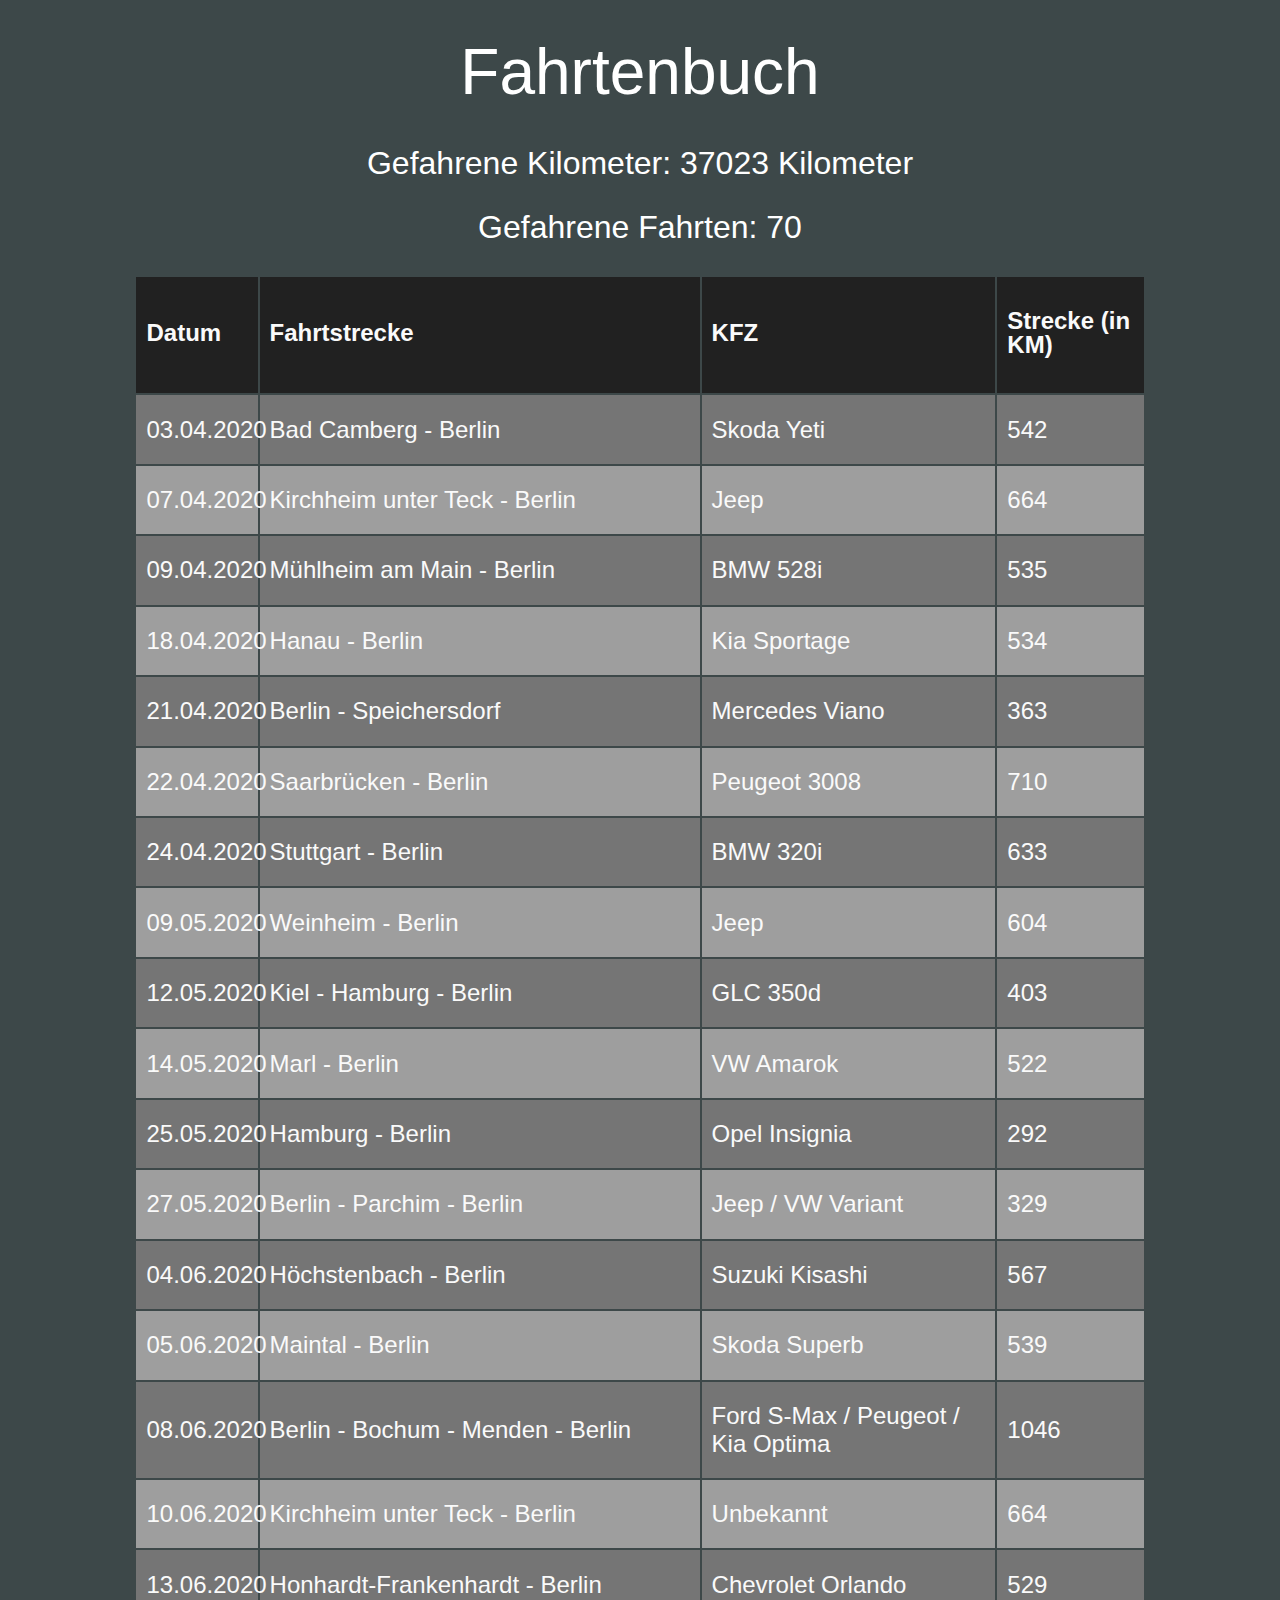
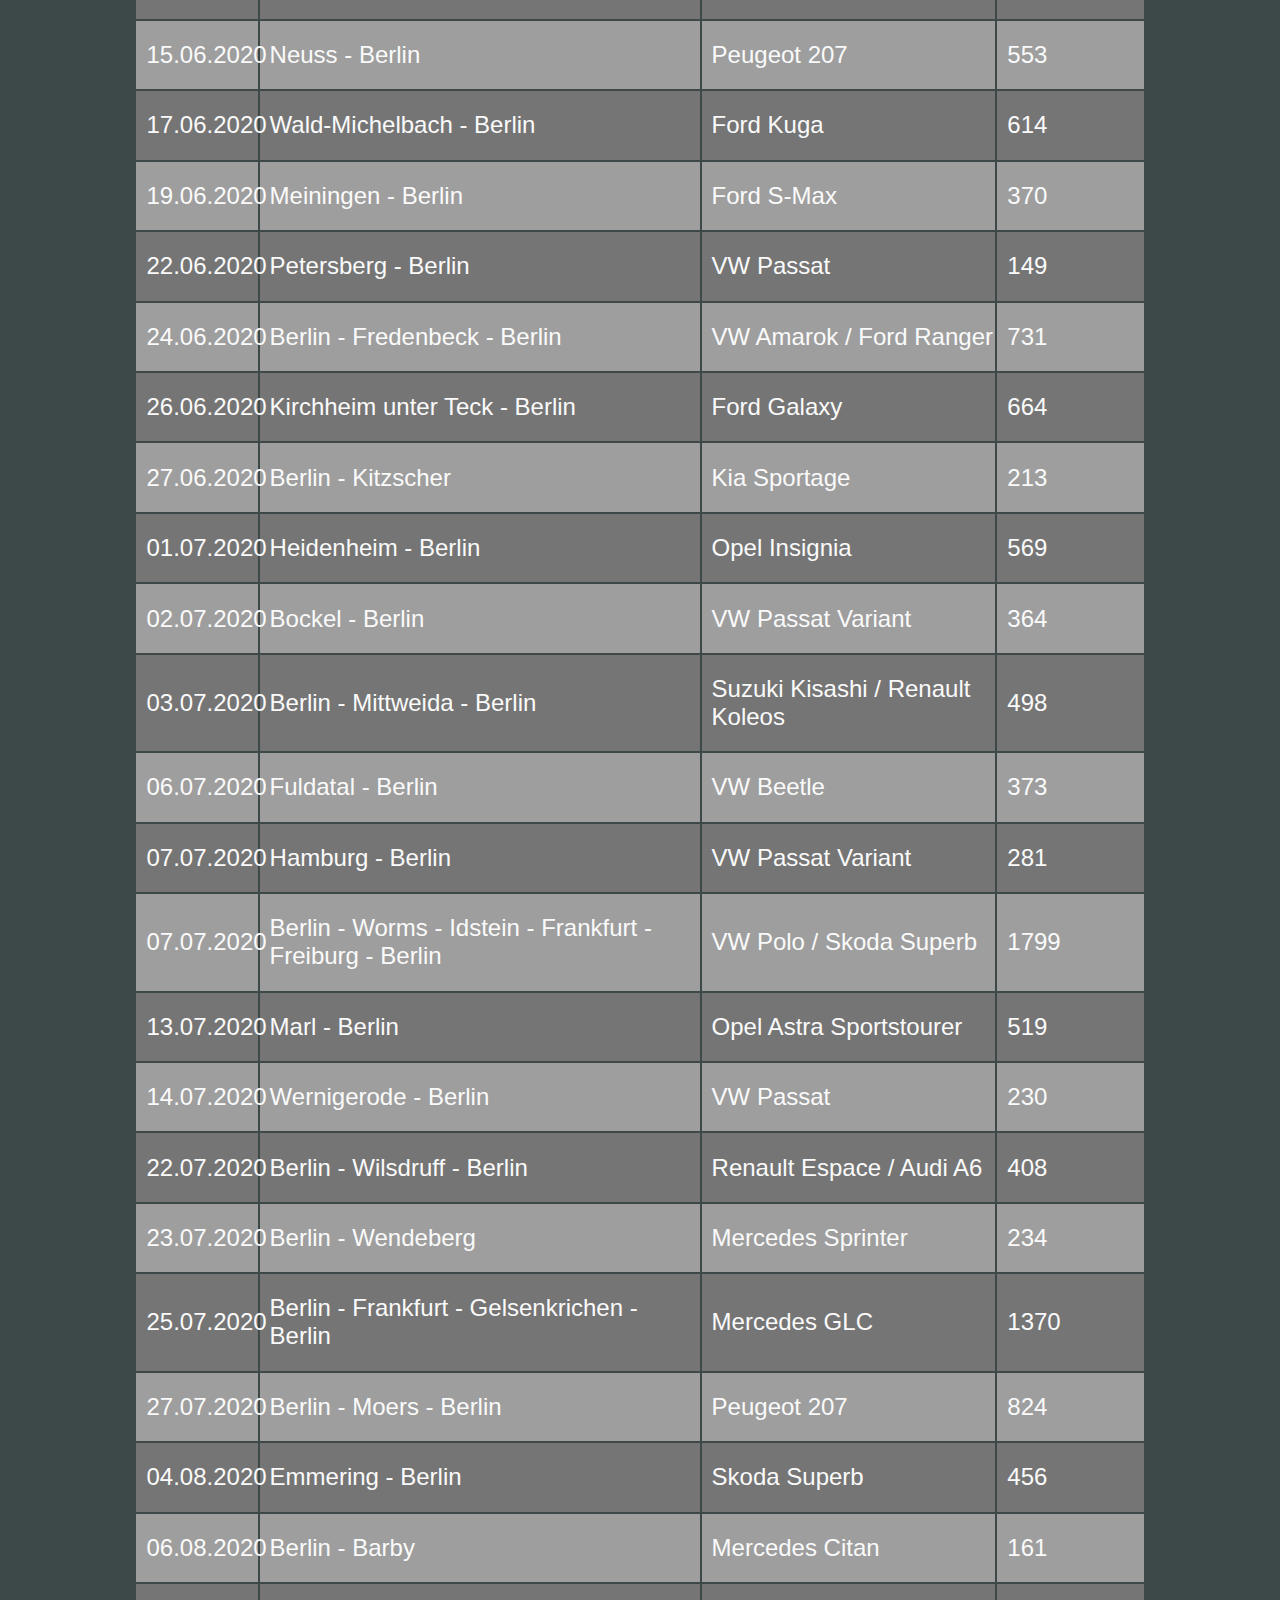
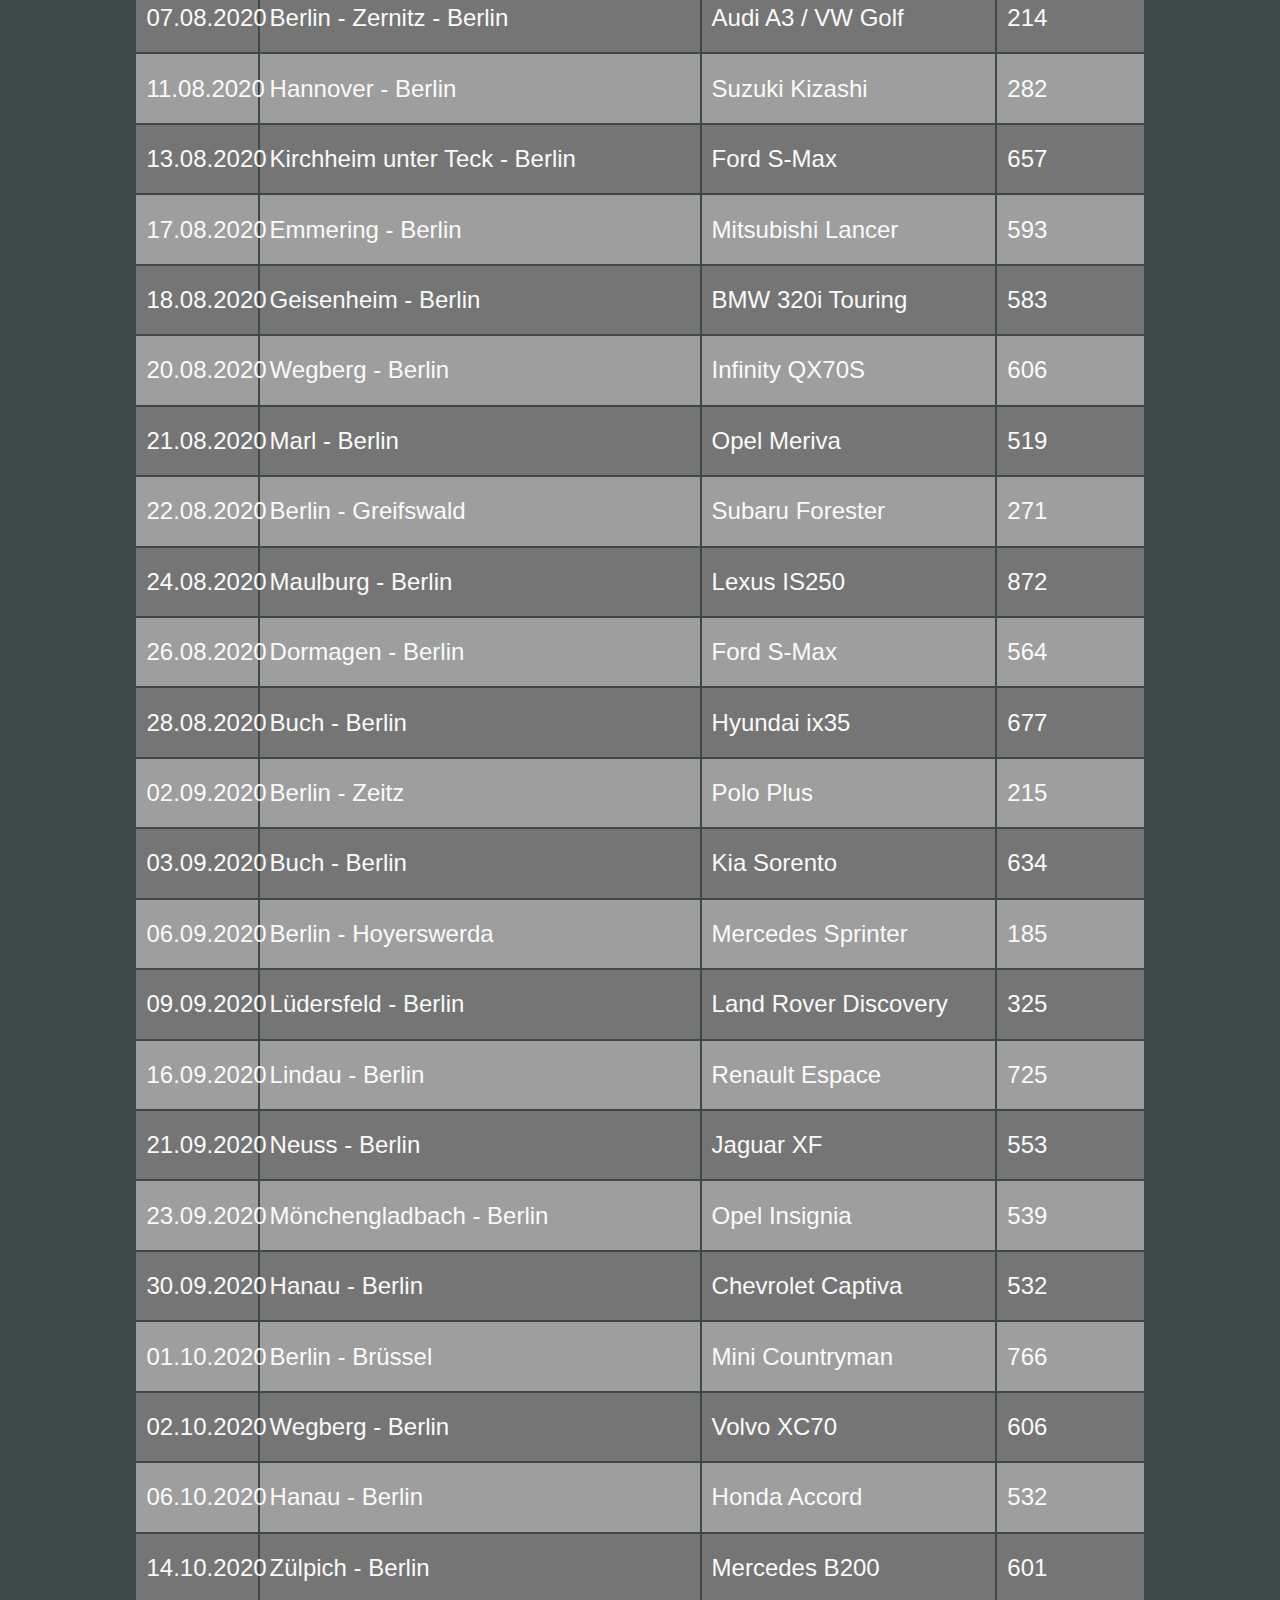
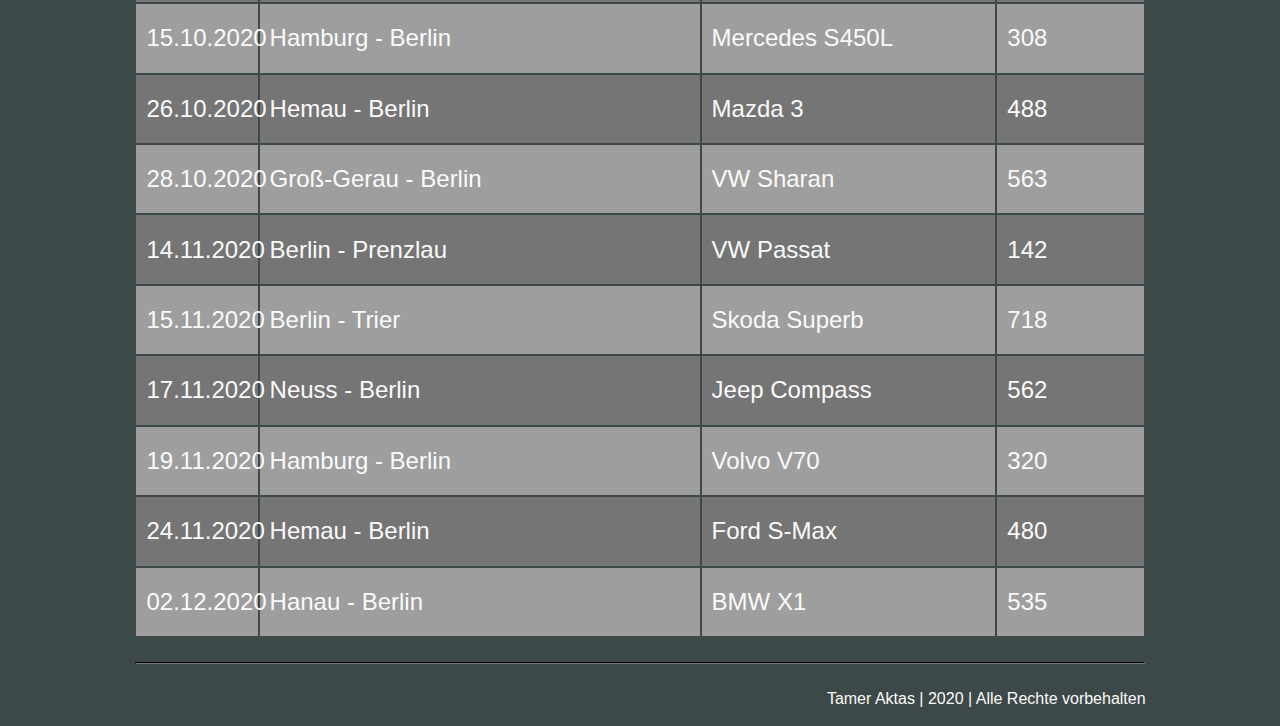
==== commit fbe7aea8: "Update" ====
--- a/index.html
+++ b/index.html
@@ -436,6 +436,24 @@
 				<td>Jeep Compass</td>
 				<td>562</td>
 			</tr>
+			<tr>
+				<td>19.11.2020</td>
+				<td>Hamburg - Berlin</td>
+				<td>Volvo V70</td>
+				<td>320</td>
+			</tr>
+			<tr>
+				<td>24.11.2020</td>
+				<td>Hemau - Berlin</td>
+				<td>Ford S-Max</td>
+				<td>480</td>
+			</tr>
+			<tr>
+				<td>02.12.2020</td>
+				<td>Hanau - Berlin</td>
+				<td>BMW X1</td>
+				<td>535</td>
+			</tr>
 		</tbody>
 	</table>
 
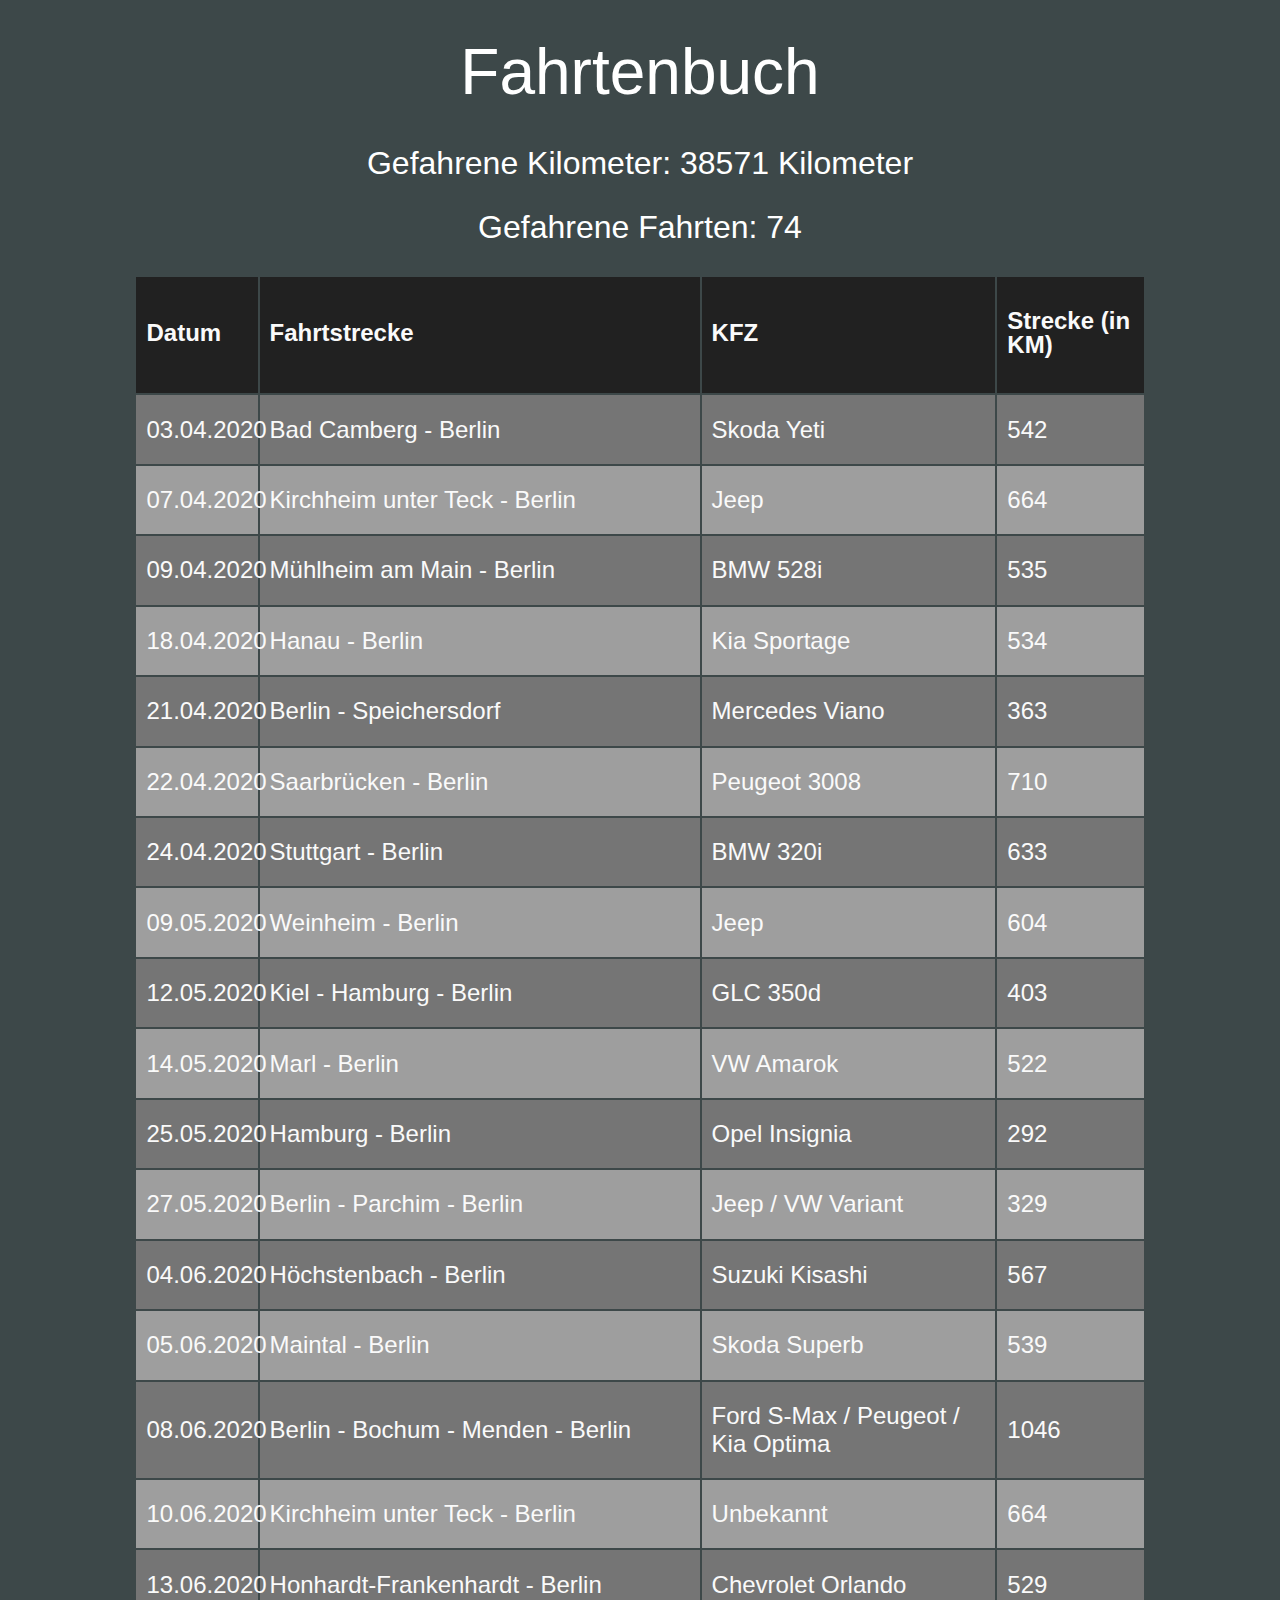
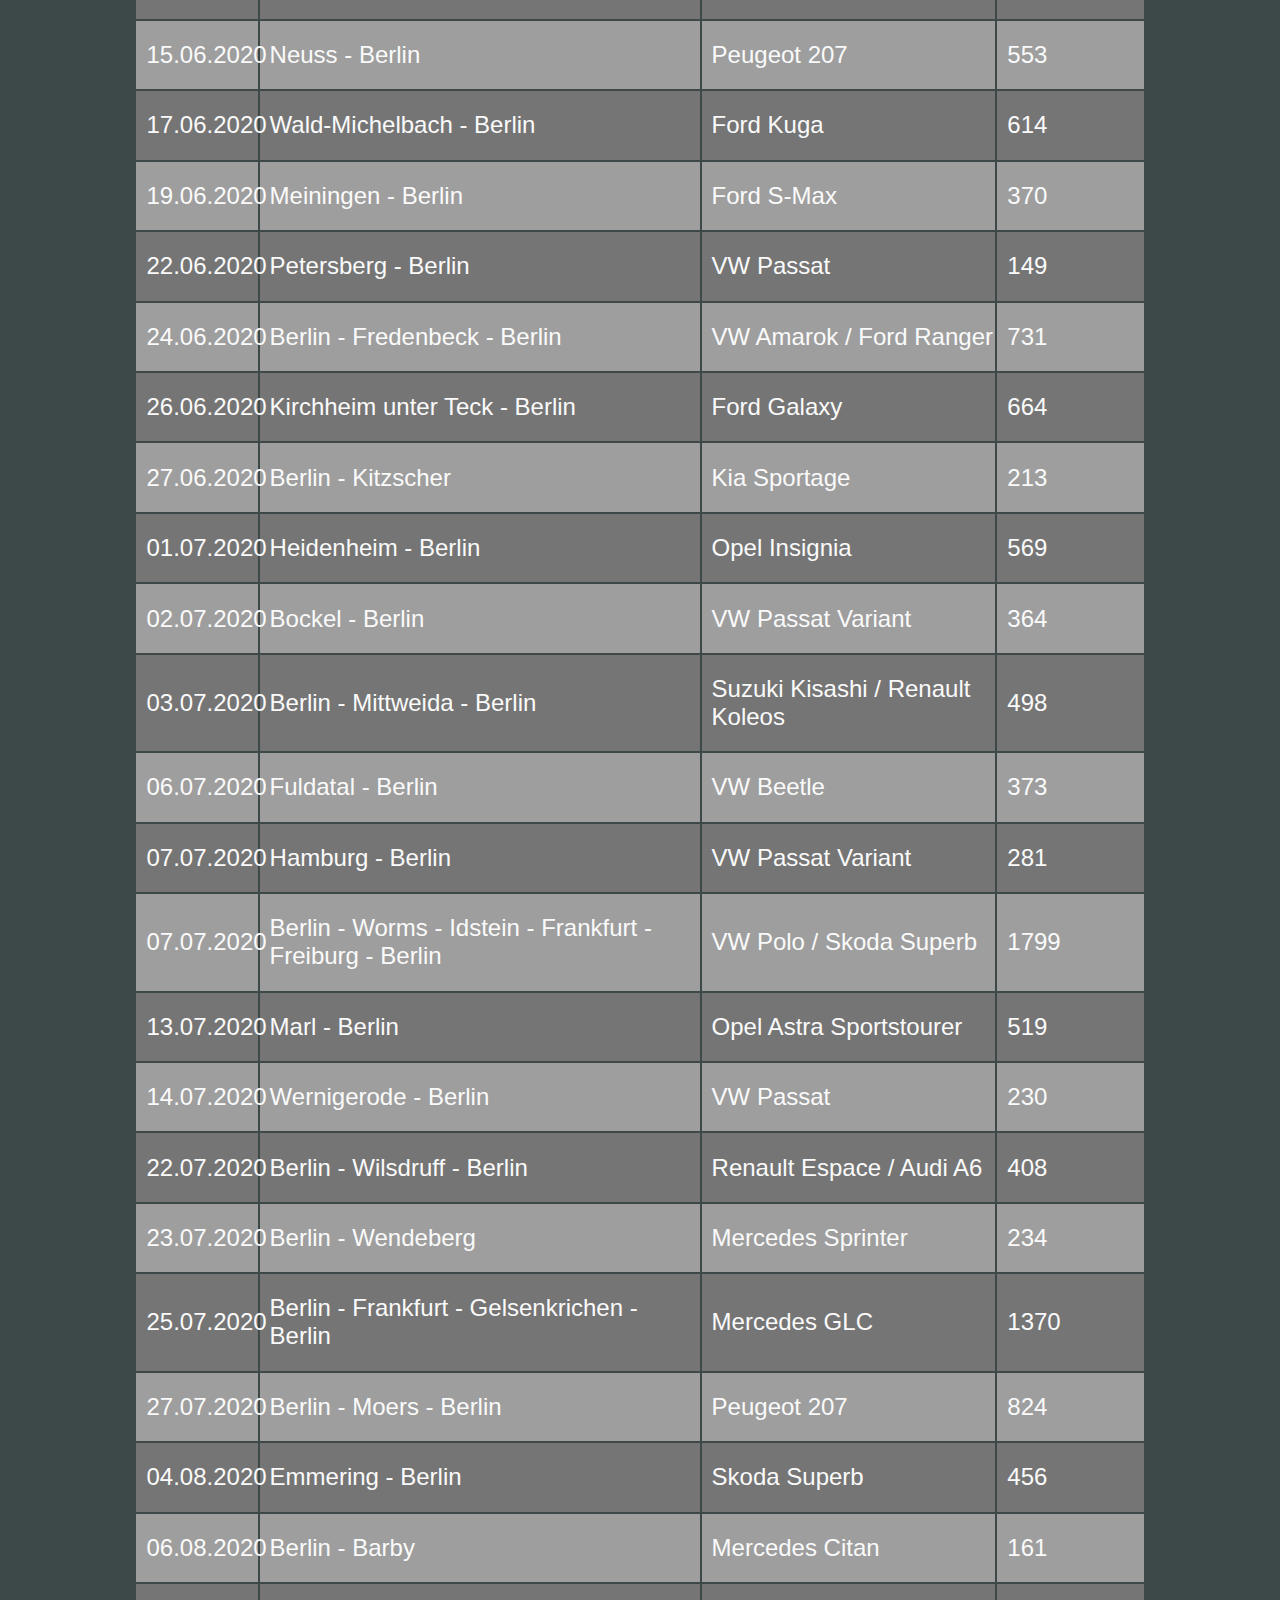
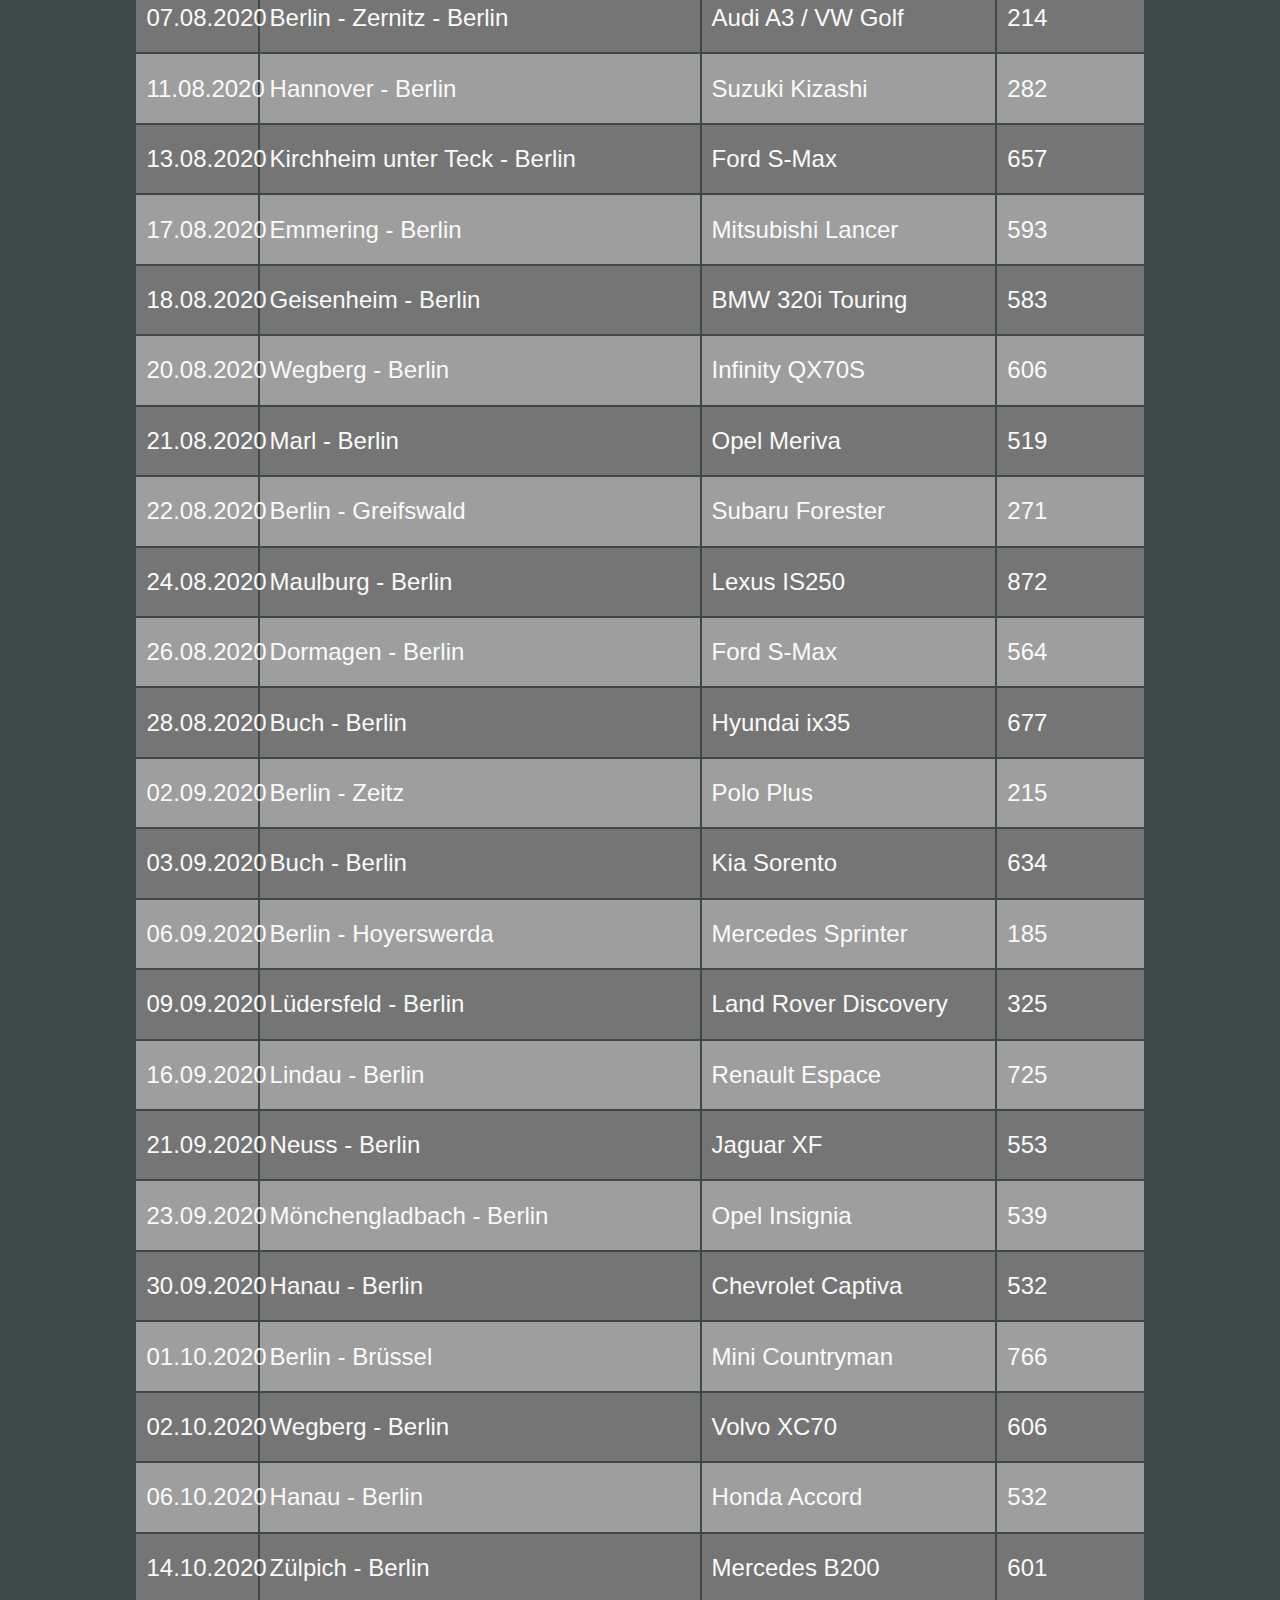
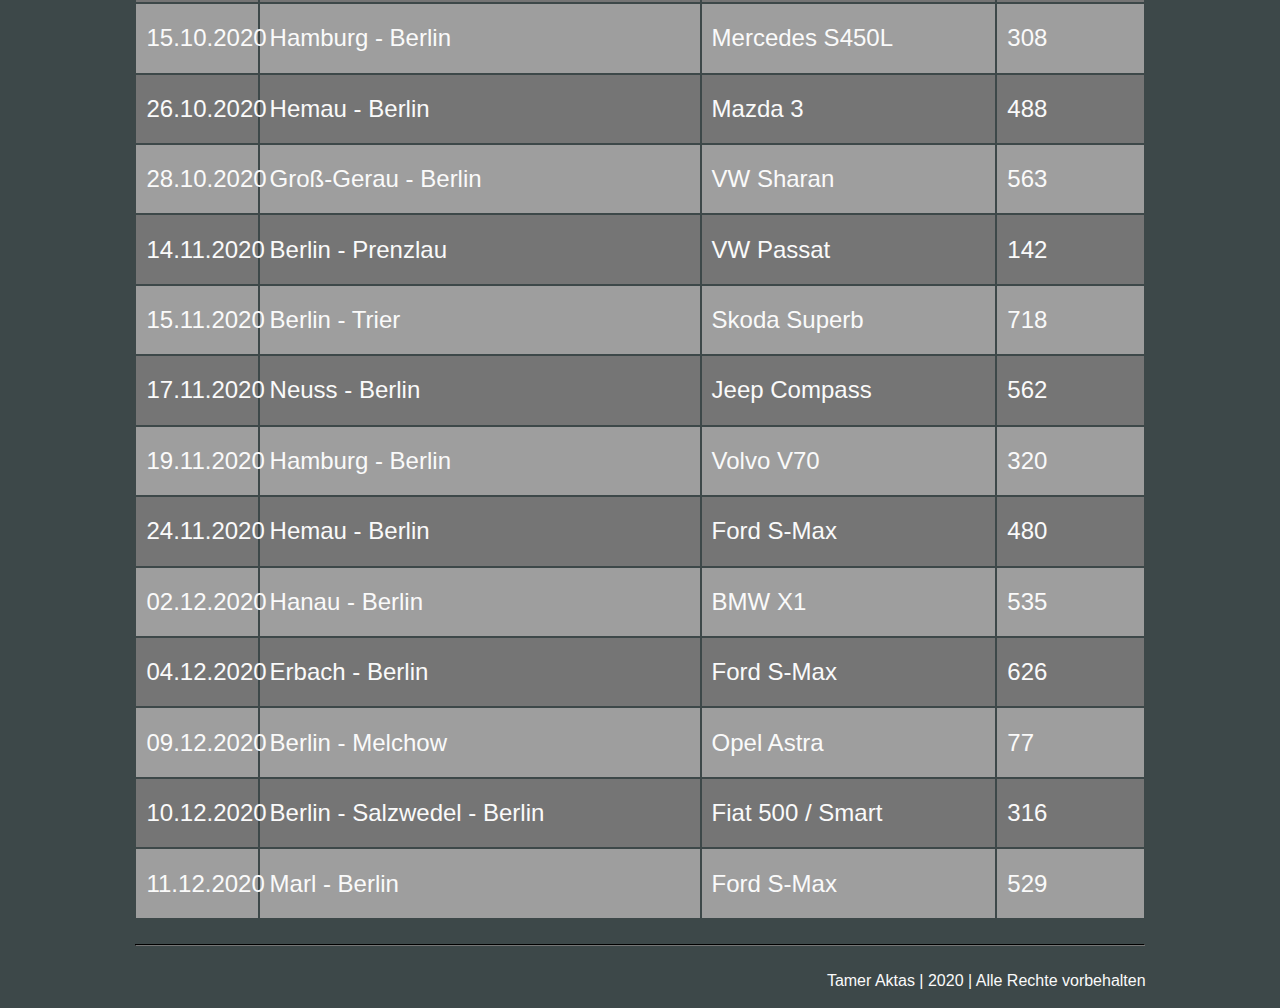
==== commit ef96c37a: "Update" ====
--- a/index.html
+++ b/index.html
@@ -454,6 +454,30 @@
 				<td>BMW X1</td>
 				<td>535</td>
 			</tr>
+			<tr>
+				<td>04.12.2020</td>
+				<td>Erbach - Berlin</td>
+				<td>Ford S-Max</td>
+				<td>626</td>
+			</tr>
+			<tr>
+				<td>09.12.2020</td>
+				<td>Berlin - Melchow</td>
+				<td>Opel Astra</td>
+				<td>77</td>
+			</tr>
+			<tr>
+				<td>10.12.2020</td>
+				<td>Berlin - Salzwedel - Berlin</td>
+				<td>Fiat 500 / Smart</td>
+				<td>316</td>
+			</tr>
+			<tr>
+				<td>11.12.2020</td>
+				<td>Marl - Berlin</td>
+				<td>Ford S-Max</td>
+				<td>529</td>
+			</tr>
 		</tbody>
 	</table>
 
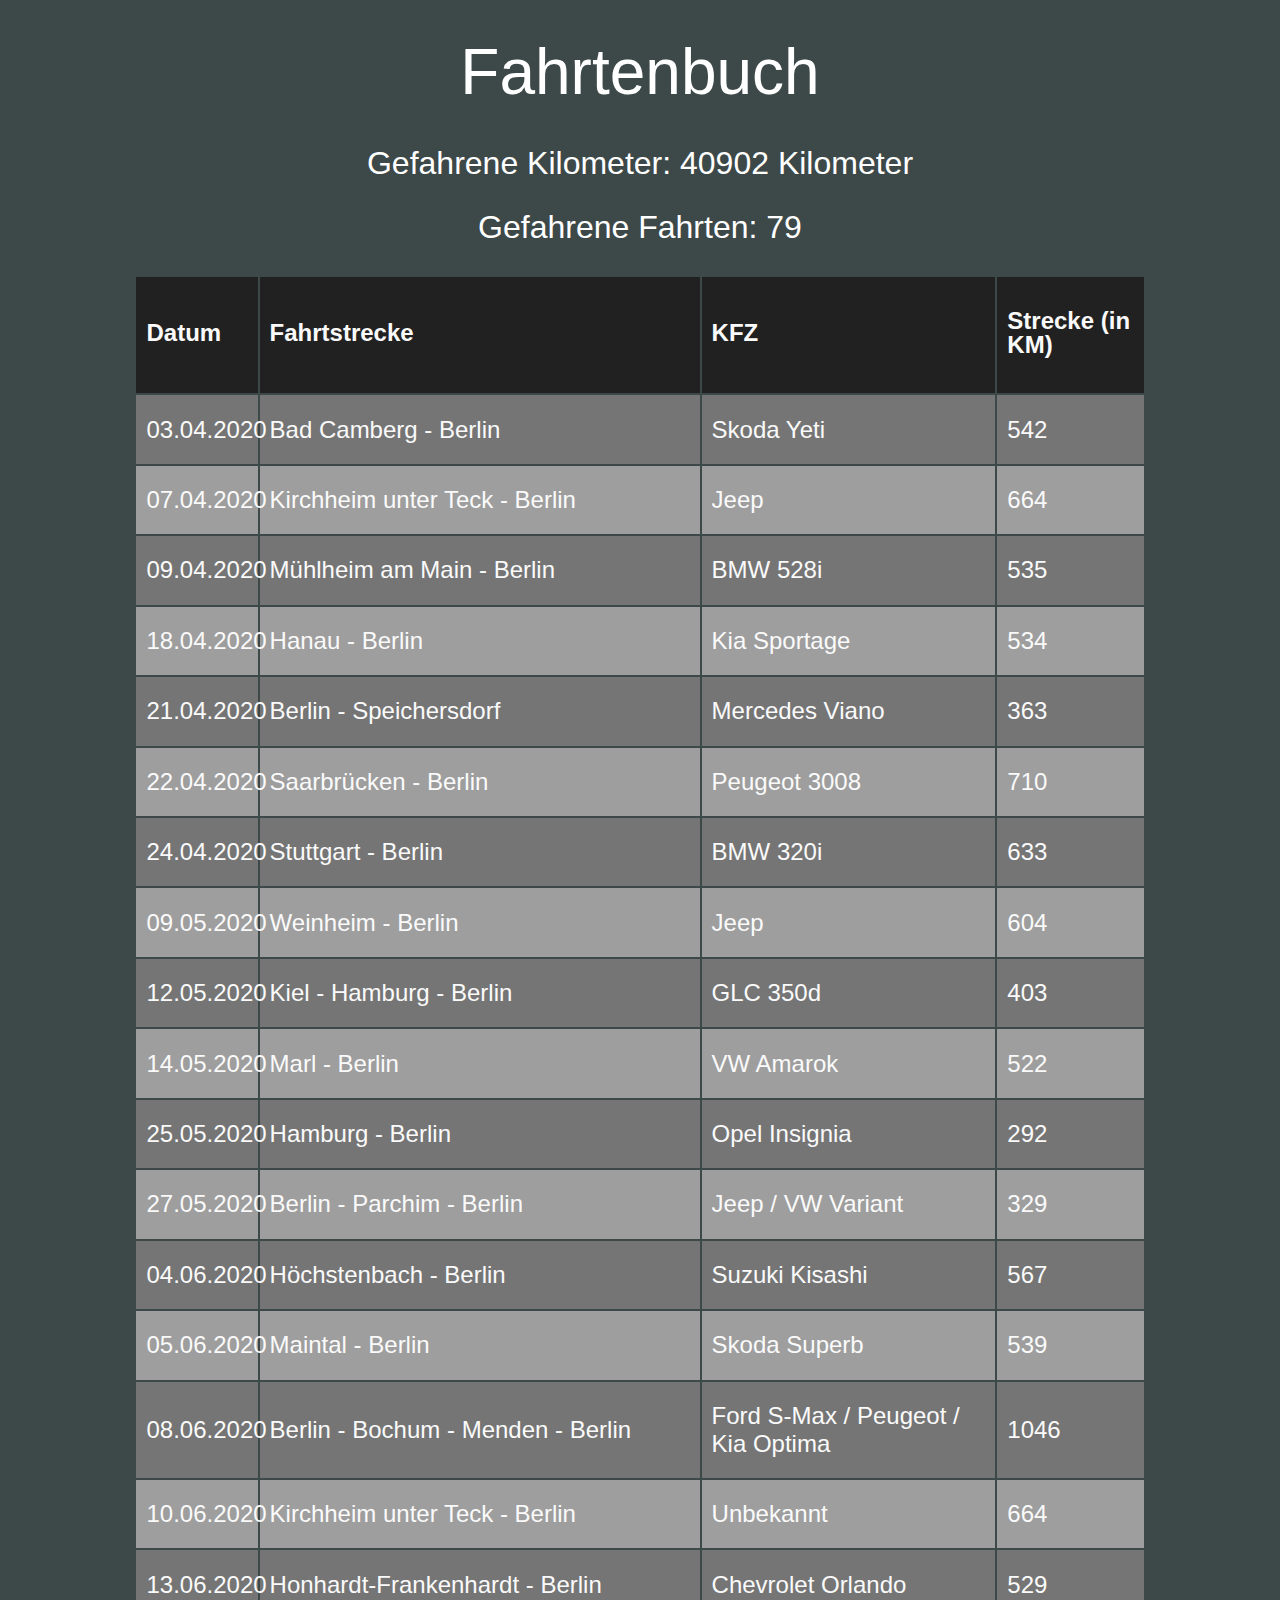
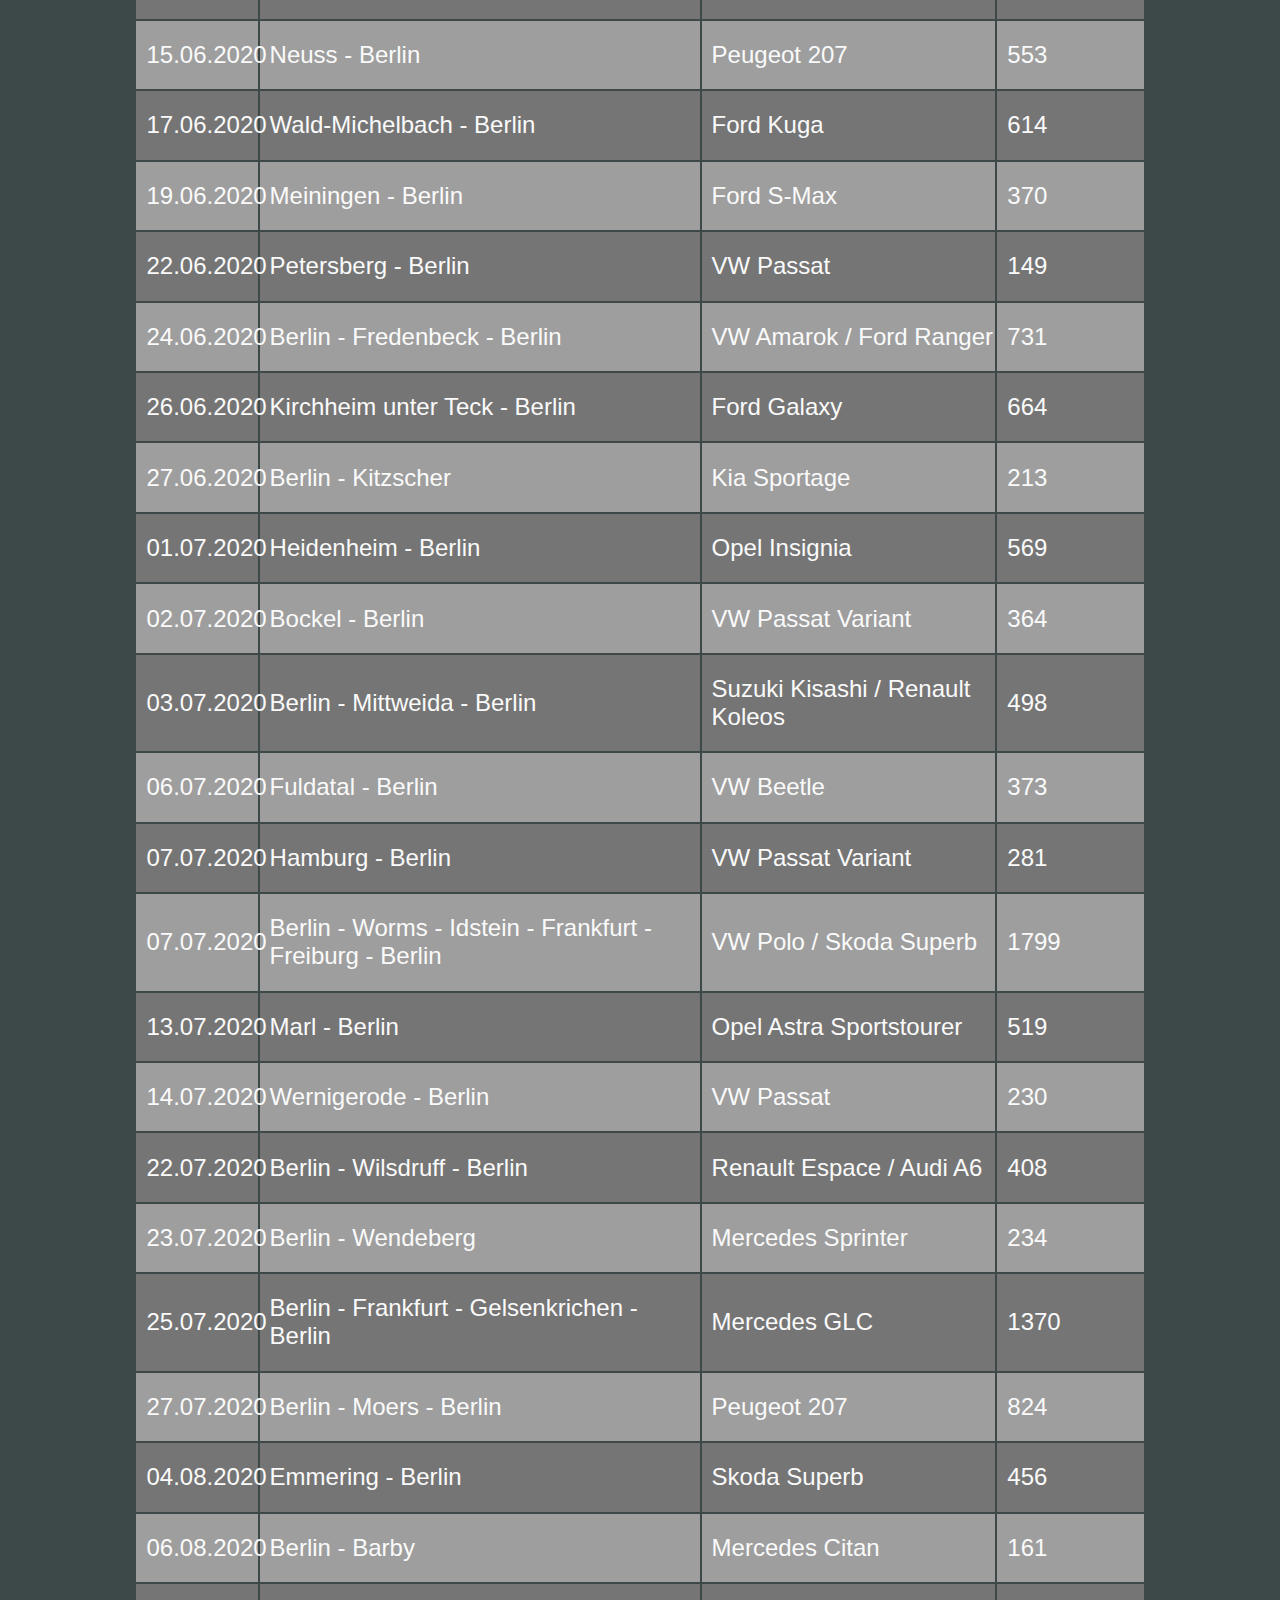
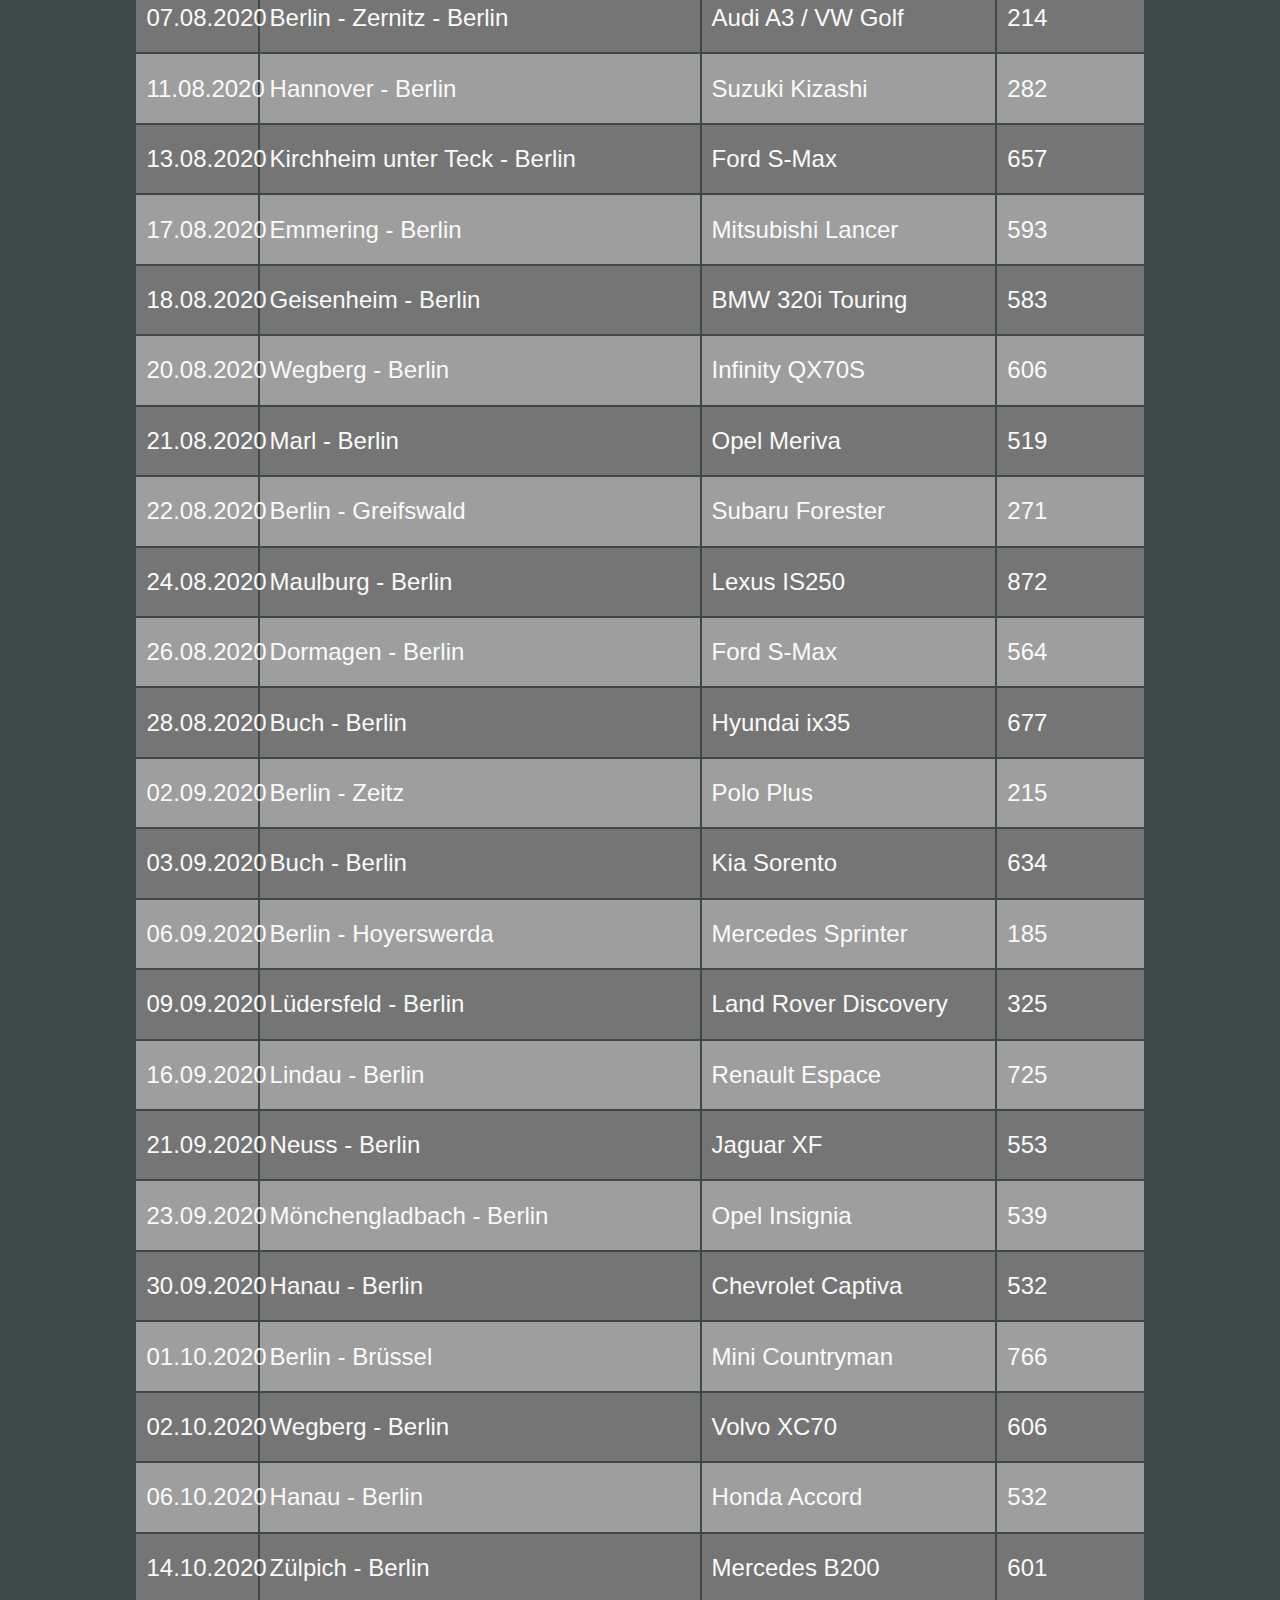
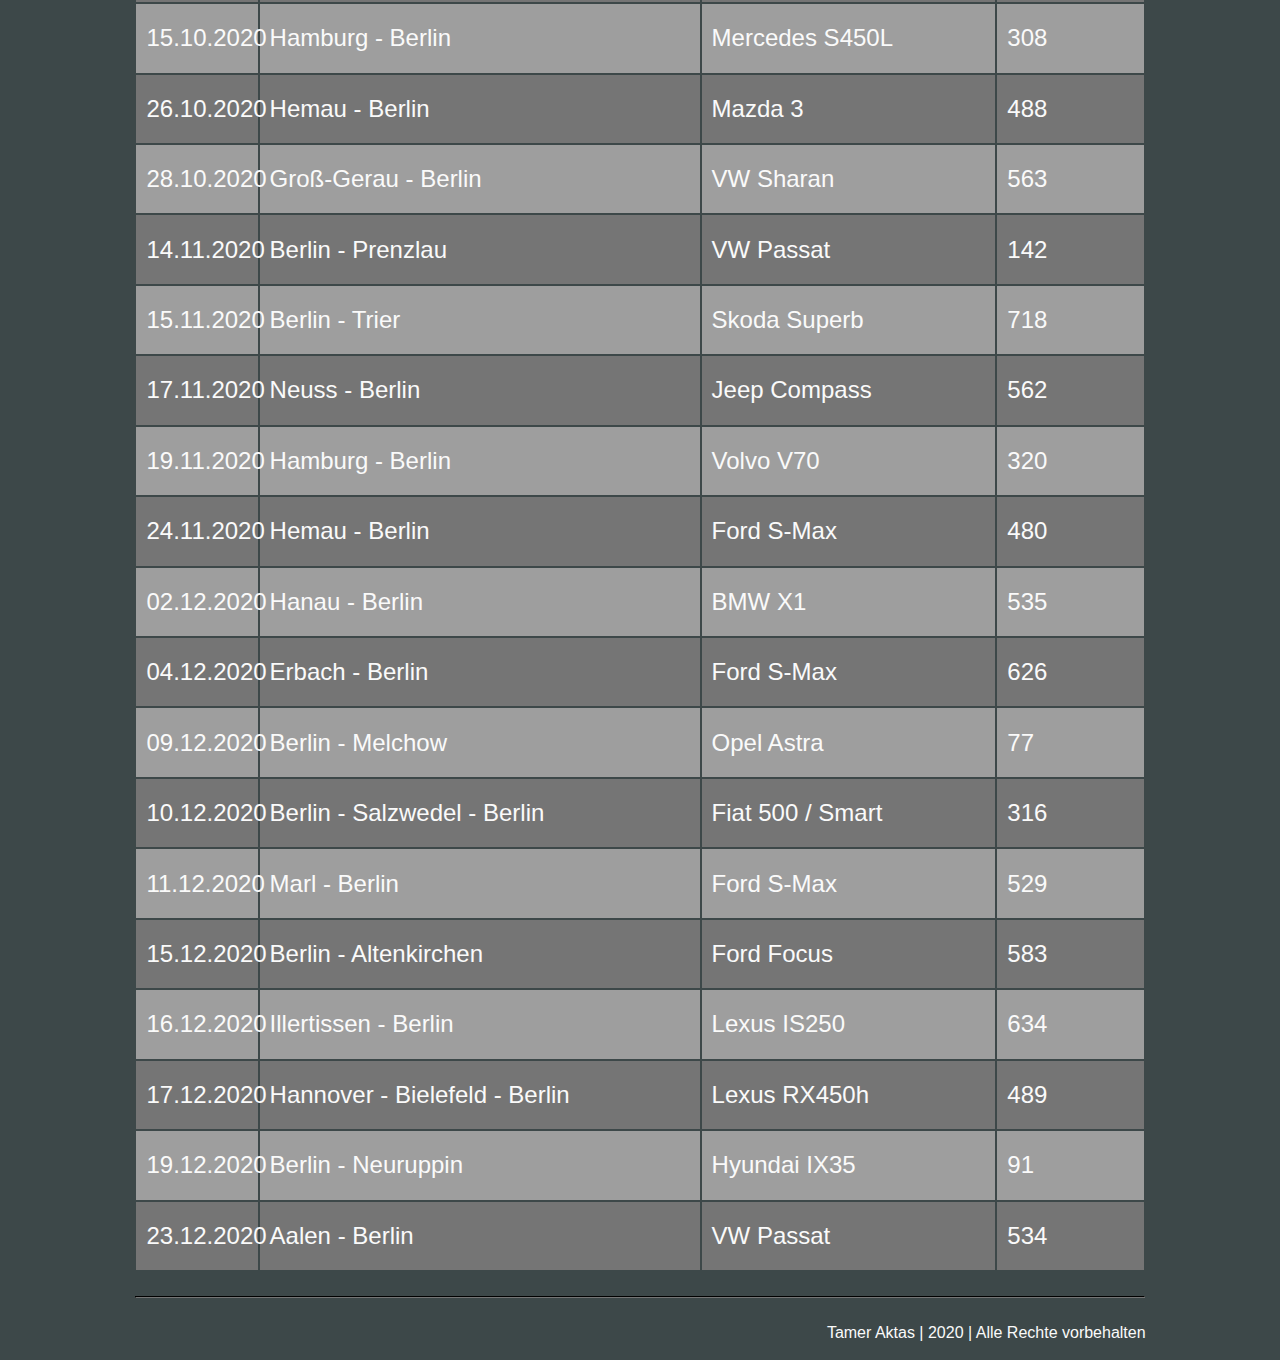
==== commit 734e624c: "update" ====
--- a/index.html
+++ b/index.html
@@ -478,6 +478,36 @@
 				<td>Ford S-Max</td>
 				<td>529</td>
 			</tr>
+			<tr>
+				<td>15.12.2020</td>
+				<td>Berlin - Altenkirchen</td>
+				<td>Ford Focus</td>
+				<td>583</td>
+			</tr>
+			<tr>
+				<td>16.12.2020</td>
+				<td>Illertissen - Berlin</td>
+				<td>Lexus IS250</td>
+				<td>634</td>
+			</tr>
+			<tr>
+				<td>17.12.2020</td>
+				<td>Hannover - Bielefeld - Berlin</td>
+				<td>Lexus RX450h</td>
+				<td>489</td>
+			</tr>
+			<tr>
+				<td>19.12.2020</td>
+				<td>Berlin - Neuruppin</td>
+				<td>Hyundai IX35</td>
+				<td>91</td>
+			</tr>
+			<tr>
+				<td>23.12.2020</td>
+				<td>Aalen - Berlin</td>
+				<td>VW Passat</td>
+				<td>534</td>
+			</tr>
 		</tbody>
 	</table>
 
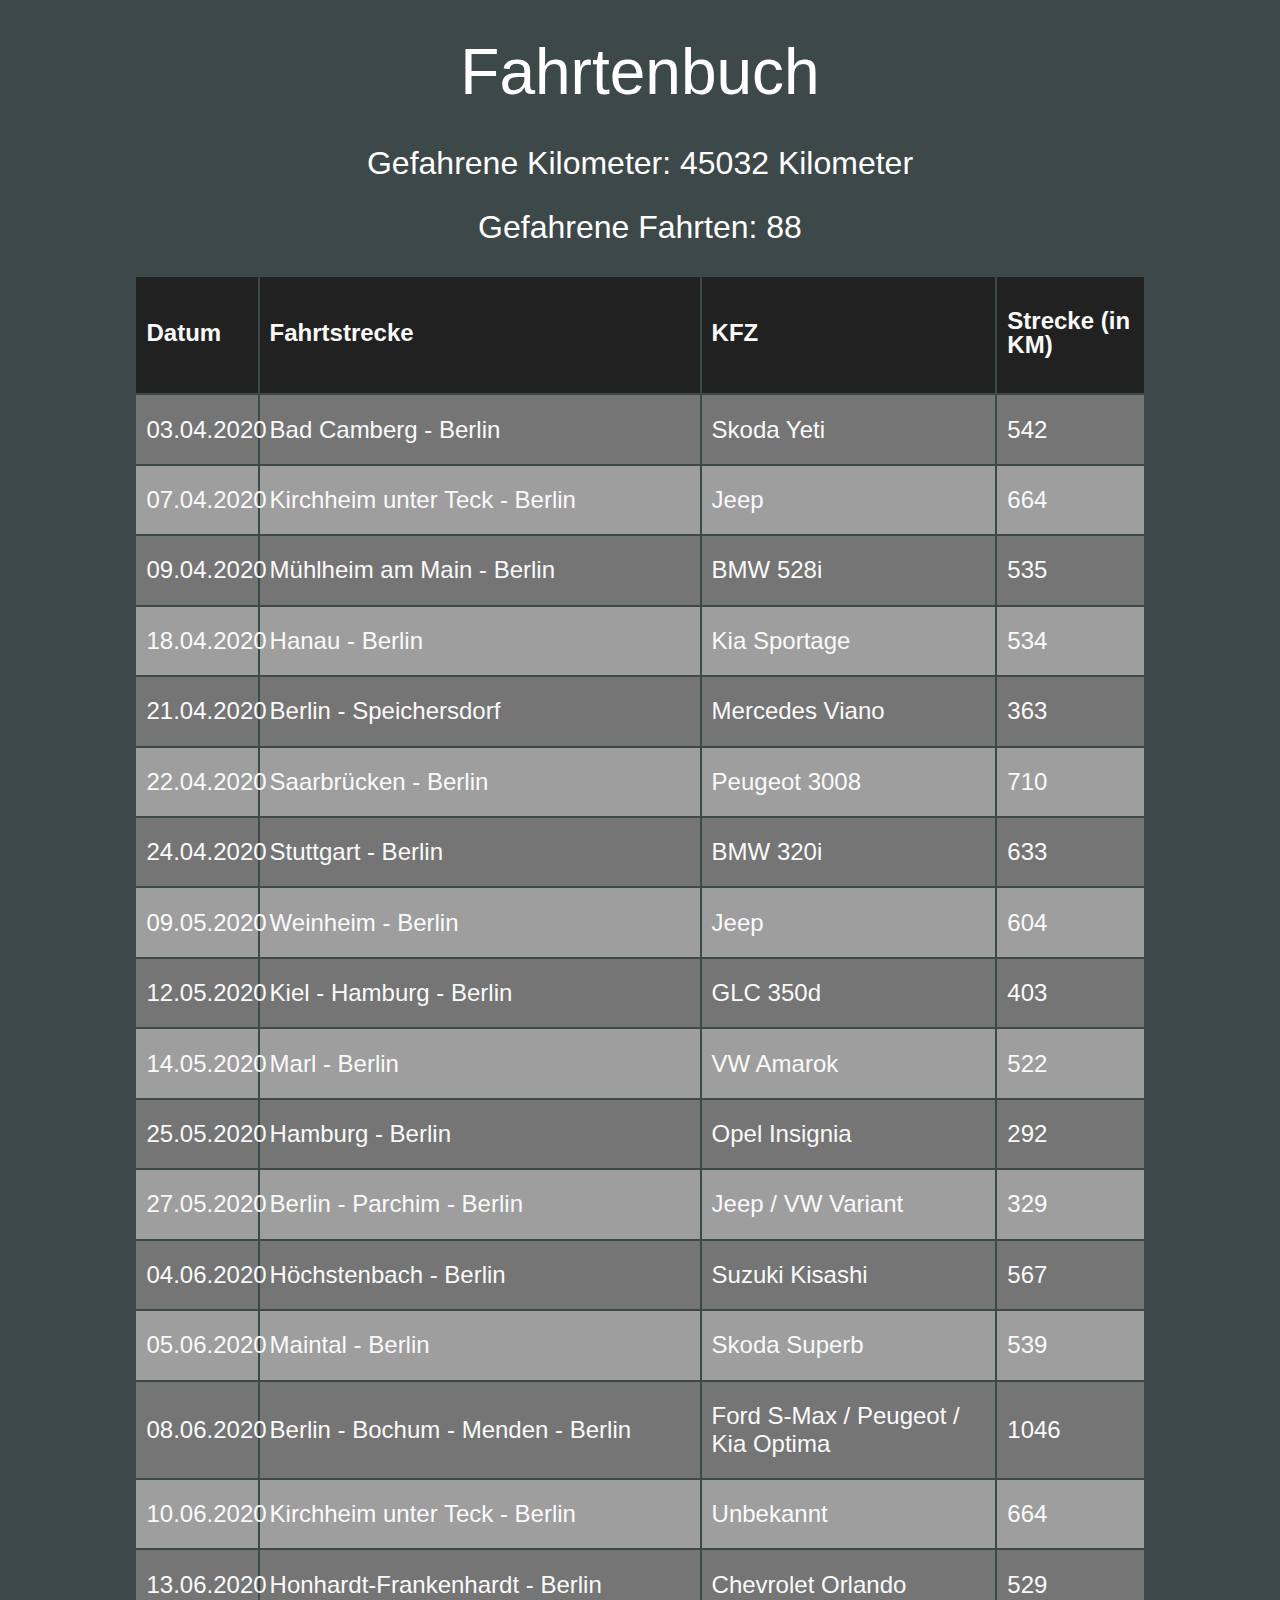
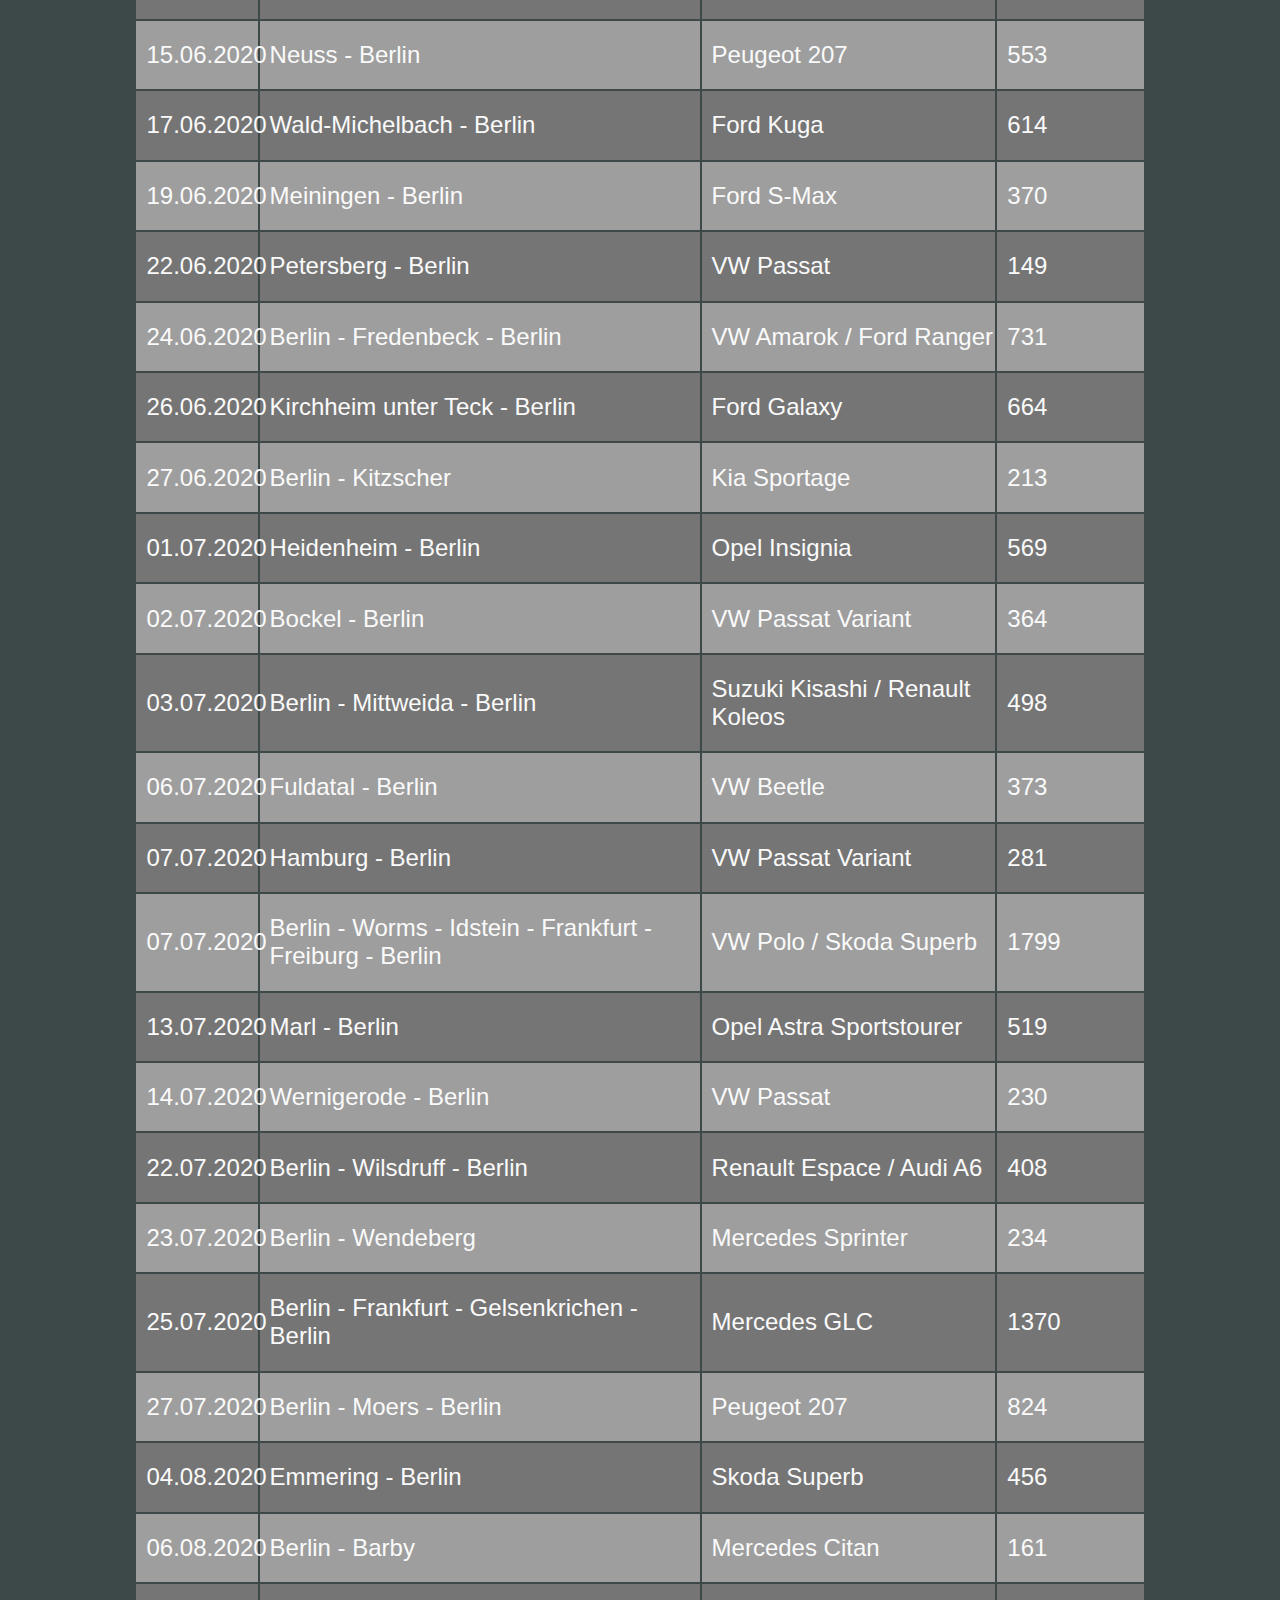
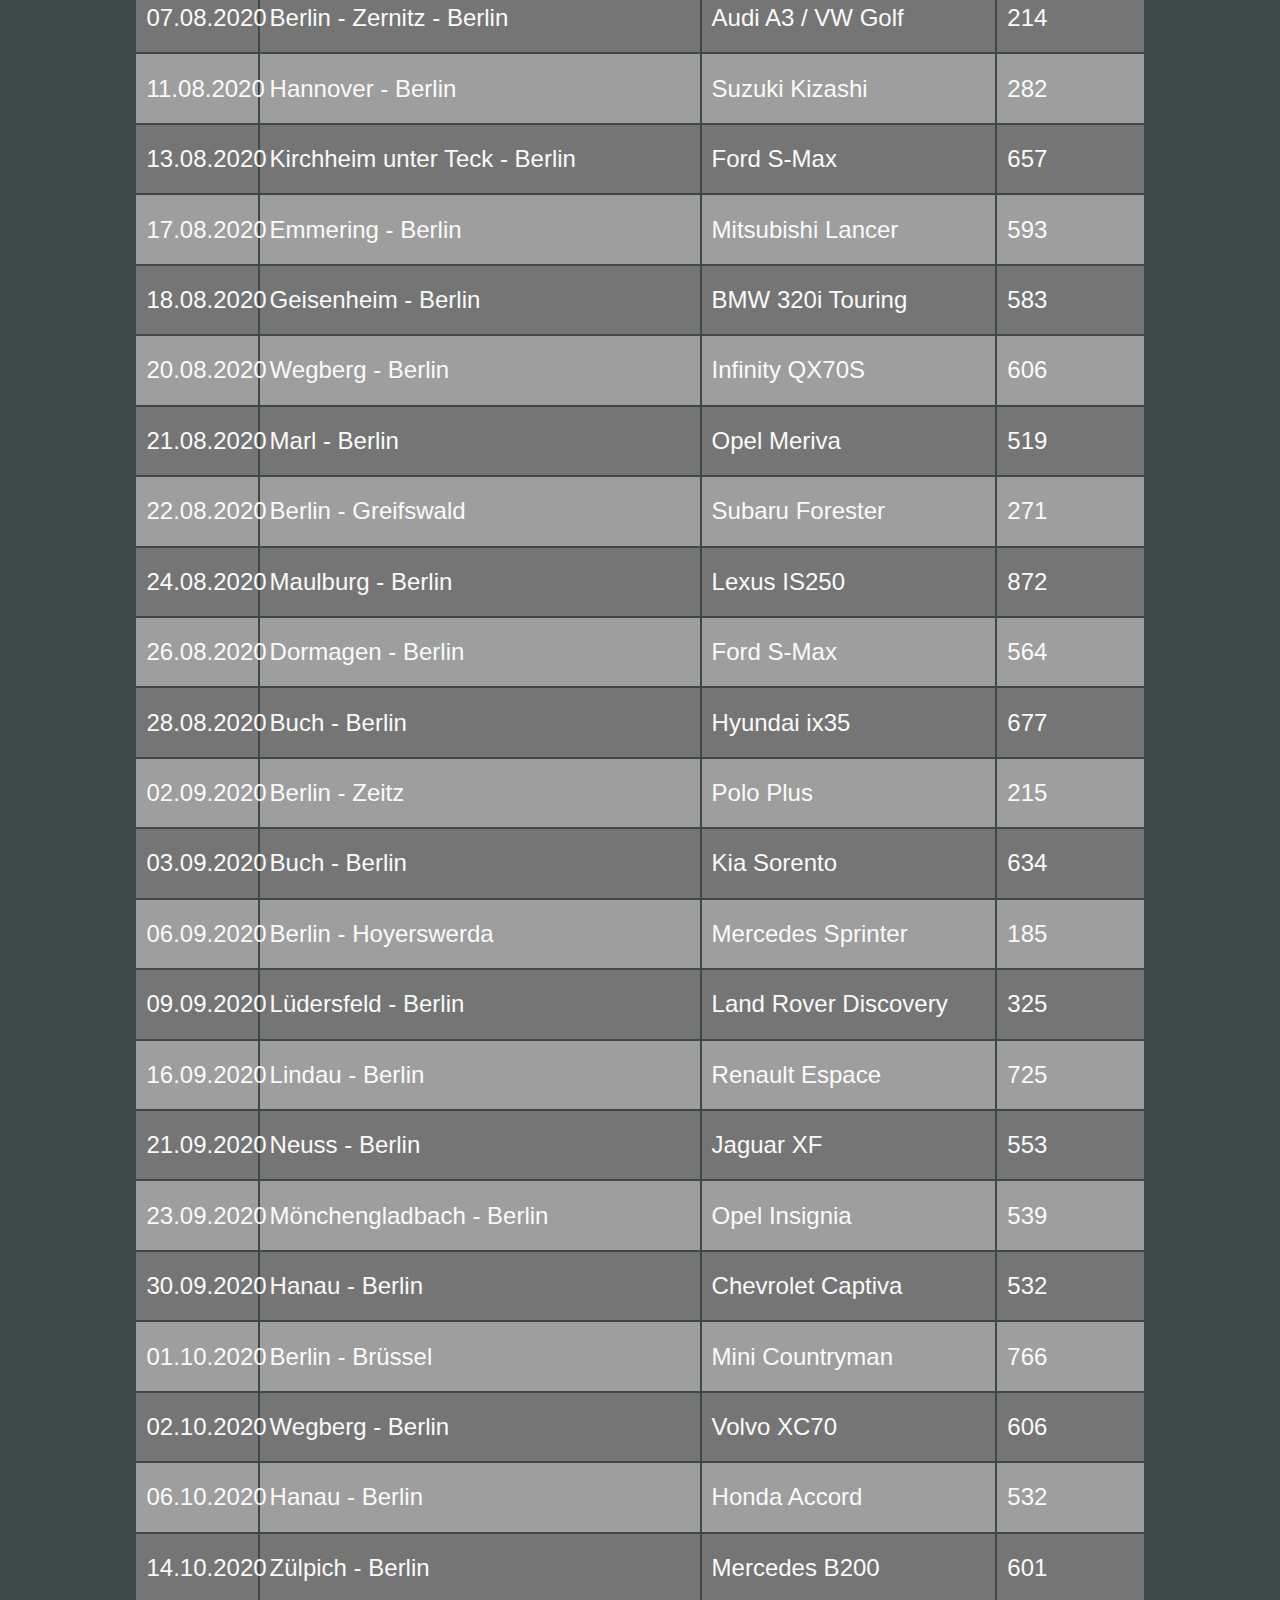
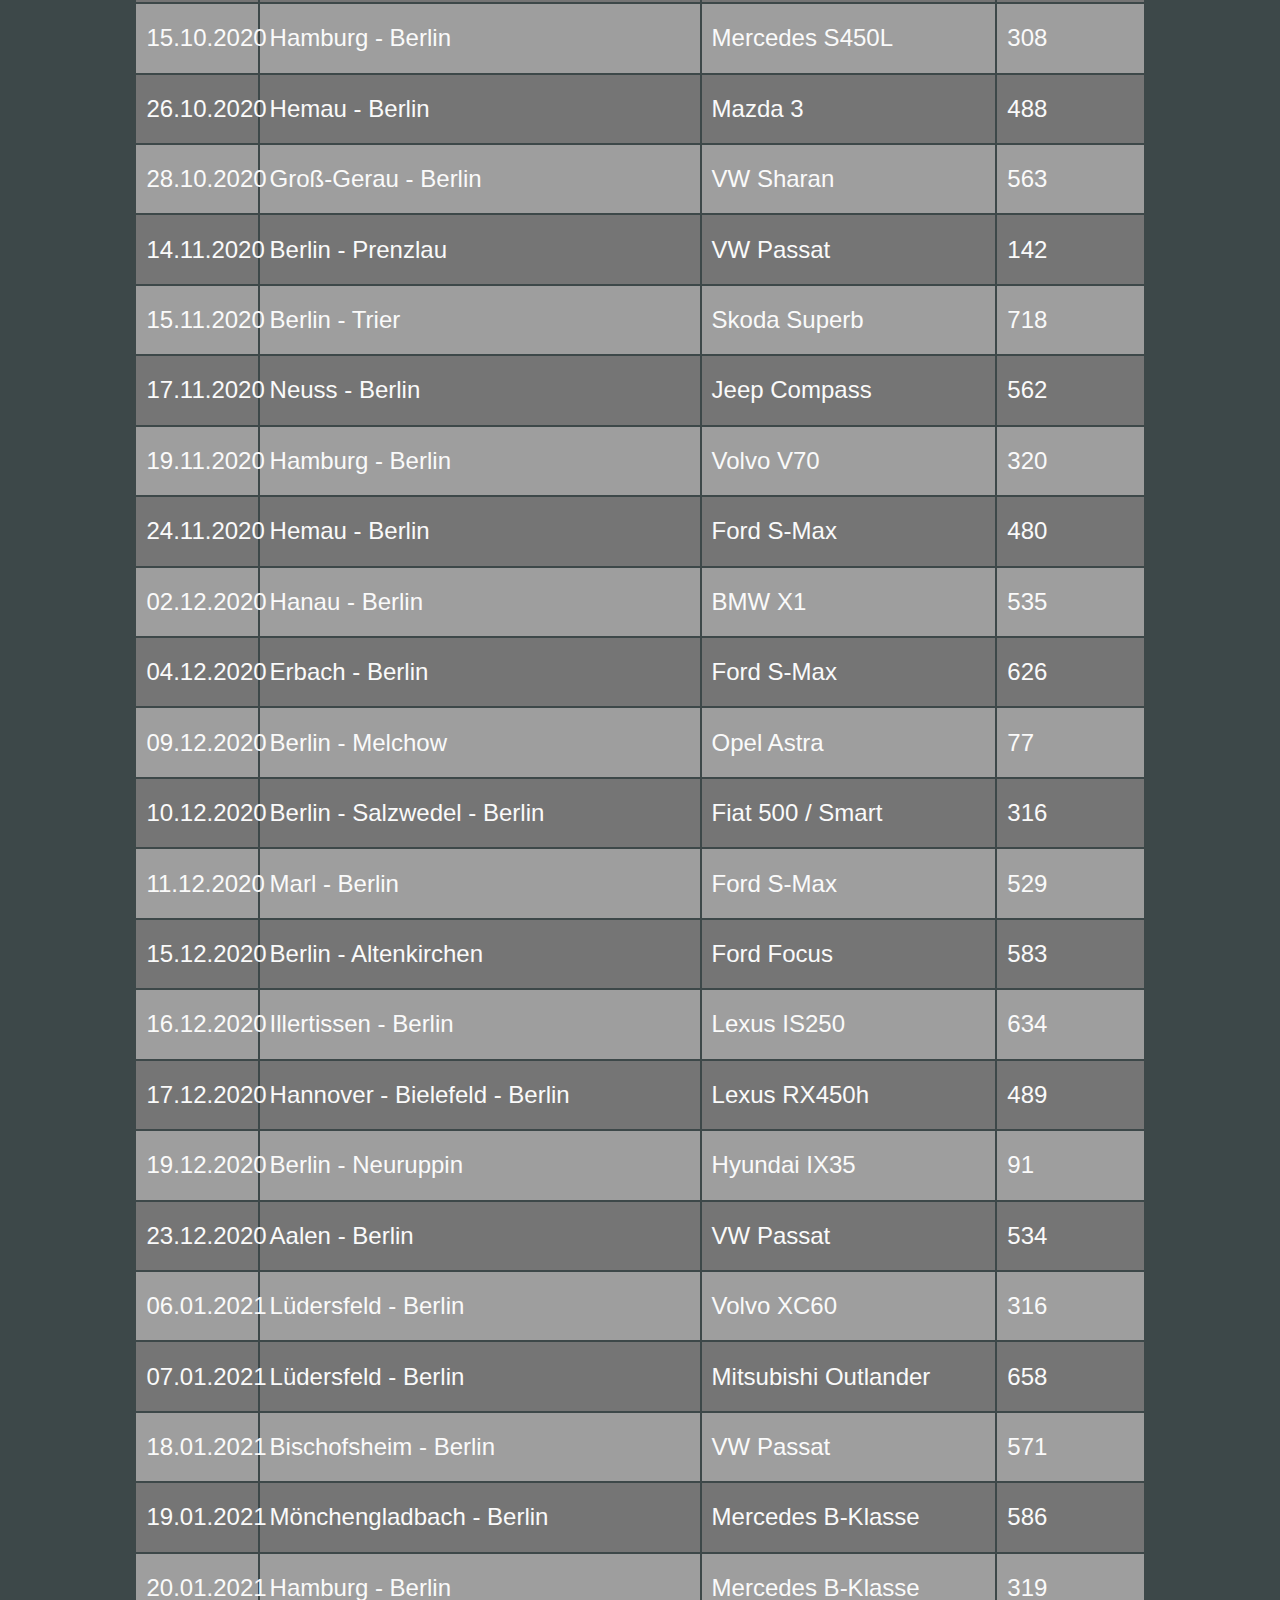
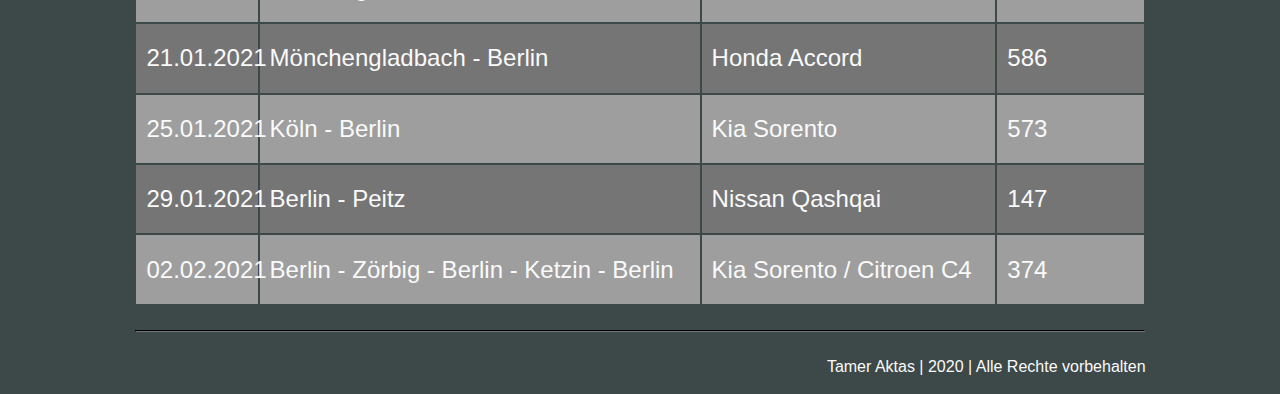
==== commit 1e3720b6: "update" ====
--- a/index.html
+++ b/index.html
@@ -508,6 +508,60 @@
 				<td>VW Passat</td>
 				<td>534</td>
 			</tr>
+			<tr>
+				<td>06.01.2021</td>
+				<td>Lüdersfeld - Berlin</td>
+				<td>Volvo XC60</td>
+				<td>316</td>
+			</tr>
+			<tr>
+				<td>07.01.2021</td>
+				<td>Lüdersfeld - Berlin</td>
+				<td>Mitsubishi Outlander</td>
+				<td>658</td>
+			</tr>
+			<tr>
+				<td>18.01.2021</td>
+				<td>Bischofsheim - Berlin</td>
+				<td>VW Passat</td>
+				<td>571</td>
+			</tr>
+			<tr>
+				<td>19.01.2021</td>
+				<td>Mönchengladbach - Berlin</td>
+				<td>Mercedes B-Klasse</td>
+				<td>586</td>
+			</tr>
+			<tr>
+				<td>20.01.2021</td>
+				<td>Hamburg - Berlin</td>
+				<td>Mercedes B-Klasse</td>
+				<td>319</td>
+			</tr>
+			<tr>
+				<td>21.01.2021</td>
+				<td>Mönchengladbach - Berlin</td>
+				<td>Honda Accord</td>
+				<td>586</td>
+			</tr>
+			<tr>
+				<td>25.01.2021</td>
+				<td>Köln - Berlin</td>
+				<td>Kia Sorento</td>
+				<td>573</td>
+			</tr>
+			<tr>
+				<td>29.01.2021</td>
+				<td>Berlin - Peitz</td>
+				<td>Nissan Qashqai</td>
+				<td>147</td>
+			</tr>
+			<tr>
+				<td>02.02.2021</td>
+				<td>Berlin - Zörbig - Berlin - Ketzin - Berlin </td>
+				<td>Kia Sorento / Citroen C4</td>
+				<td>374</td>
+			</tr>
 		</tbody>
 	</table>
 
